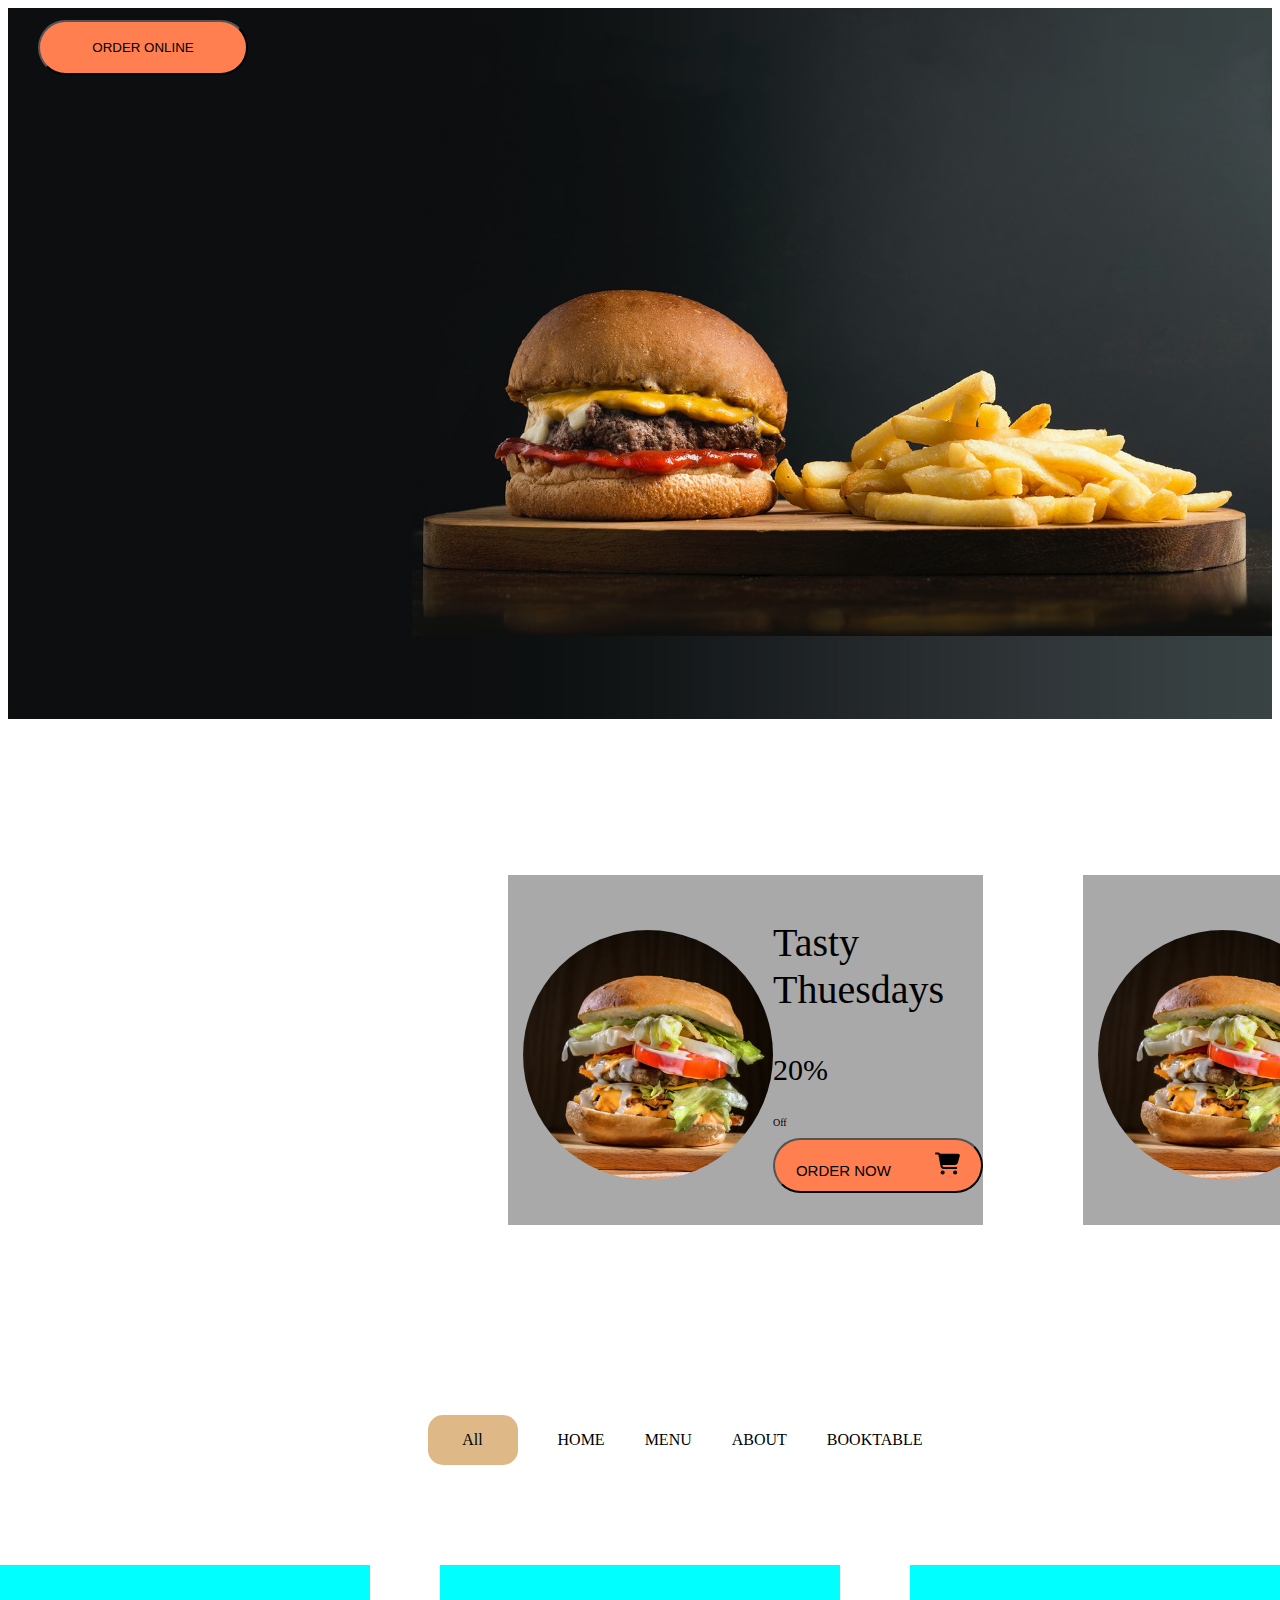
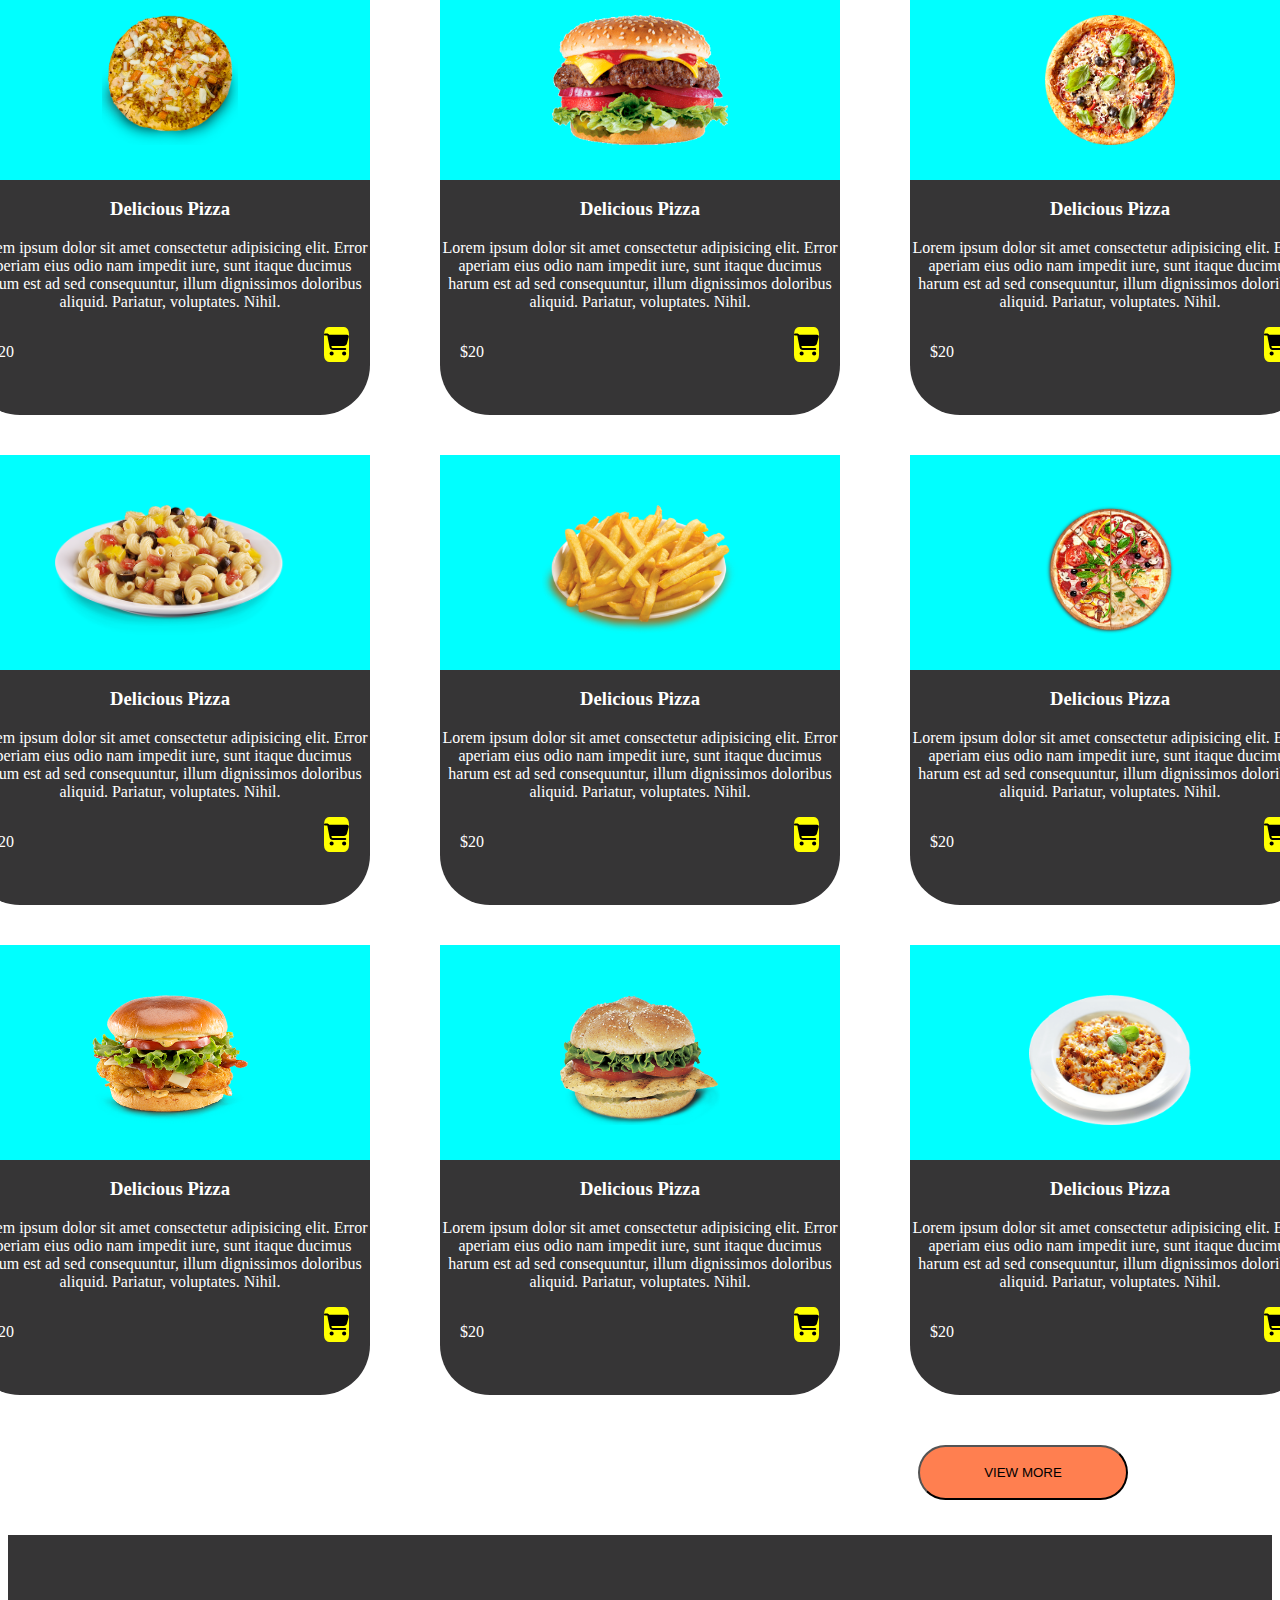
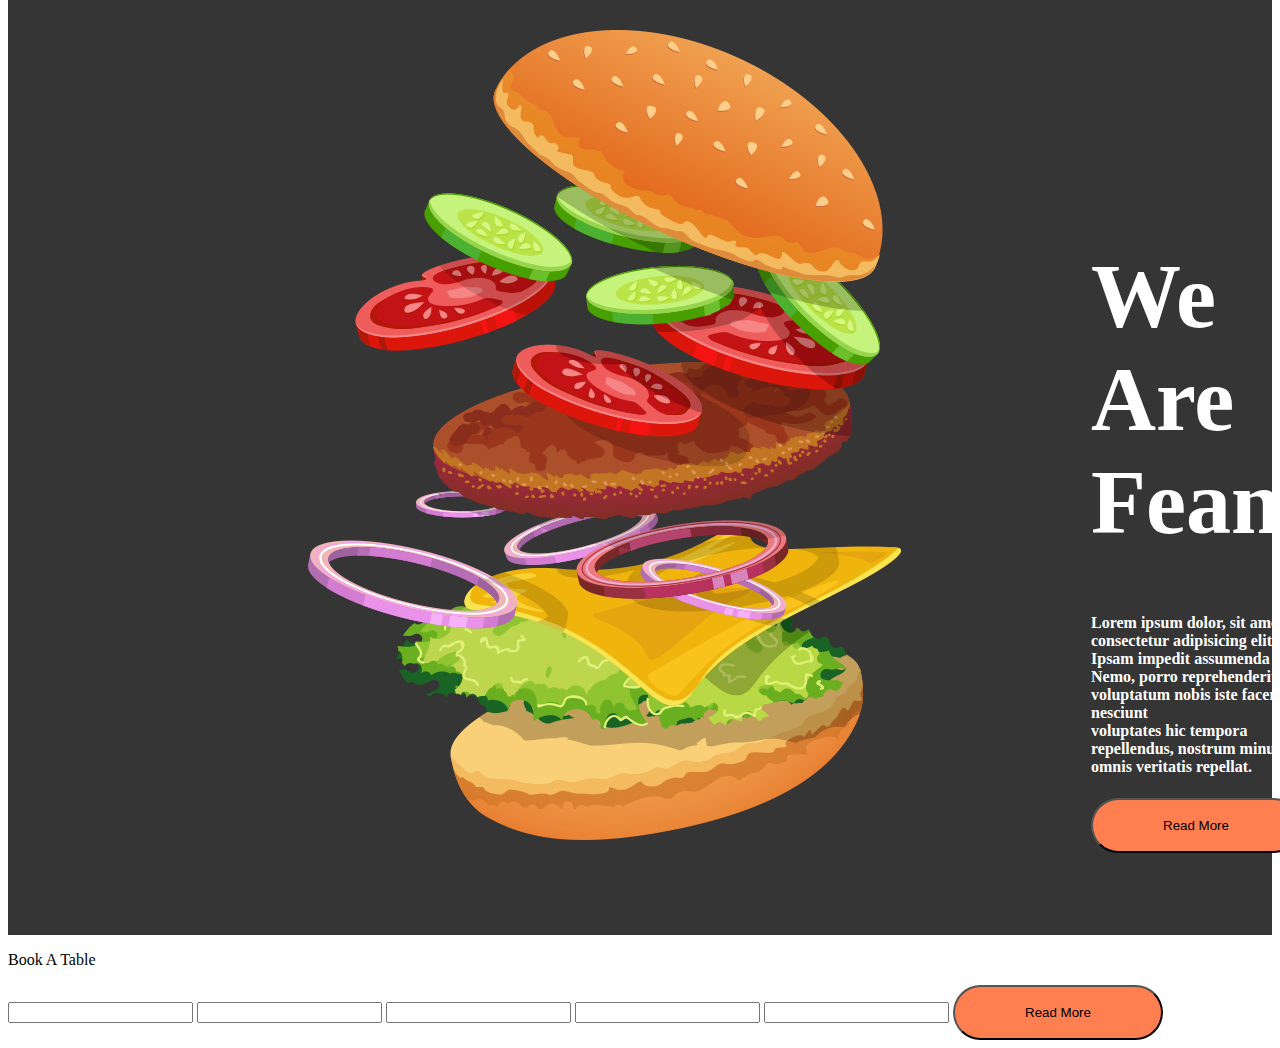
==== HTML/index.html @ bbaa0e31 "LiveCode" ====
<!DOCTYPE html>
<html lang="en">
<head>
    <meta charset="UTF-8">
    <meta http-equiv="X-UA-Compatible" content="IE=edge">
    <meta name="viewport" content="width=device-width, initial-scale=1.0">
    <title>Aceuil</title>
    <link rel="stylesheet" href="styleindex.css">
</head>
<body>
<header>
    <div><img src="../RESSOURCES/hero-bg.jpg" alt="" style="width: 100%;"></div>
    <nav  style="display: flex; flex-direction: row; margin-top: -1120px; color: white">
        <p style="margin-left: 30px;">FEANE</p>
        <!-- <div style=" margin-left: -910px; margin: 30px;">FEANE</div> -->
        <div style="display: flex; flex-direction: row; justify-content: center; margin: 30px; margin-top: 15px; margin-left: 900px;">
           <ul>HOME</ul>
           <ul>MENU</ul>
           <ul>ABOUT</ul>
           <ul>BOOKTABLE</ul>
        </div>
        <div style="display: flex; flex-direction: row; justify-content: center; margin: 30px; margin-top: 15px; margin-left: 100px;">
            <ul><img src="../RESSOURCES/Icons/user-solid.svg" alt="" style="color: black;"></ul>
            <ul>MENU</ul>
            <ul>ABOUT</ul>
            <button style="height: 55px; width: 210px; border-radius: 35px; background-color: coral; margin-left: 30px;">ORDER ONLINE</button>
        </div>
    </nav>
    <div style="margin-top: 31Px; margin-left: 30px; margin-top: 150px; color: white;">
         <h1 style="font-size: 50px;">FAST FOOD RESTAURANT</h1>
         <h4>Lorem ipsum dolor, sit amet consectetur adipisicing elit. <br> Ipsam impedit assumenda id. Nemo, porro reprehenderit voluptatum nobis iste facere nesciunt <br> voluptates hic tempora repellendus, nostrum minus id omnis veritatis repellat.</h4>
         <button style="height: 55px; width: 210px; border-radius: 35px; background-color: coral;">ORDER ONLINE</button>
    </div>
</header>

<div style="height: 100px; width: 50px; margin-top: 800px; flex-direction: row; display: flex; margin-left: 500px;"> 

    <div style="height: 350px; width: 840px; background-color: darkgray; display: flex; flex-direction: row;"> 
       <img src="../RESSOURCES/o1.jpg" alt="" style="height: 250px; margin-top: 55px; border-radius: 160px; margin-left: 15px;">
       <div style="margin-top: 4px;">
           <p style="font-size: 40px;">Tasty Thuesdays</p>
           <p style="font-size: 30px;">20%</p> <p style="font-size: 10px;">Off</p>
           <button style="height: 55px; width: 210px; border-radius: 35px; background-color: coral; font-size: 15px;">ORDER NOW <img style="height: 25px; width: 25px; margin-left: 40px;" src="../RESSOURCES/Icons/cart-shopping-solid.svg" alt=""></button>
        </div>
    </div>

    <div style="height: 350px; width: 840px; background-color: darkgray; display: flex; flex-direction: row; margin-left: 100px;"> 
        <img src="../RESSOURCES/o1.jpg" alt="" style="height: 250px; margin-top: 55px; border-radius: 160px; margin-left: 15px;">
        <div style="margin-top: 4px;">
            <p style="font-size: 40px;">Tasty Thuesdays</p>
            <p style="font-size: 30px;">20%</p> <p style="font-size: 10px;">Off</p>
            <button style="height: 55px; width: 210px; border-radius: 35px; background-color: coral; font-size: 15px;">ORDER NOW <img style="height: 25px; width: 25px; margin-left: 40px;" src="../RESSOURCES/Icons/cart-shopping-solid.svg" alt=""></button>
        </div>
     </div>
</div>
<!-- ------------------------------------OUR MENU---------------------------- -->
<div style="display: flex; flex-direction: row; justify-content: center; margin: 30px; margin-top: 440px; margin-left: 100px; text-align: center;">
    <div style="text-align: center; background-color: burlywood; border-radius: 15px; width: 90px;"><p>All</p></div>
    <ul>HOME</ul>
    <ul>MENU</ul>
    <ul>ABOUT</ul>
    <ul>BOOKTABLE</ul>
 </div>
<div style="margin-top: 100px; text-align: center; color: white; display: flex; flex-direction: row; justify-content: center;">
   <!-- <h1>Our Menu</h1> -->
   
   <div style="height: 450px; width: 400px; background-color: rgb(54, 53, 54); border-radius: 50px;">
         <div style="height: 215px; width: 400px; background-color: aqua; border-radius: 5Opx;">
            <img src="../RESSOURCES/f1.png" alt="" style="border-radius: 25px; height: 130px; margin-top: 50px;">
         </div>
        <p>
            <h3>Delicious Pizza</h3>
            Lorem ipsum dolor sit amet consectetur adipisicing elit. Error aperiam eius odio nam impedit iure, sunt itaque ducimus harum est ad sed consequuntur, illum dignissimos doloribus aliquid. Pariatur, voluptates. Nihil.
        </p>
        <div style="display: flex; flex-direction: row; ">
            <p style="margin-left: 20px;">$20</p>
            <img src="../RESSOURCES/Icons/cart-shopping-solid.svg" alt="" style="height: 35px; width: 25px; margin-left: 310px; background-color: yellow; border-radius: 20%; ">
        </div>
   </div>
   <div style="height: 450px; width: 400px; background-color: rgb(54, 53, 54); border-radius: 50px; margin-left: 70px;">
    <div style="height: 215px; width: 400px; background-color: aqua; border-radius: 5Opx;">
       <img src="../RESSOURCES/f2.png" alt="" style="border-radius: 25px; height: 130px; margin-top: 50px;">
    </div>
   <p>
       <h3>Delicious Pizza</h3>
       Lorem ipsum dolor sit amet consectetur adipisicing elit. Error aperiam eius odio nam impedit iure, sunt itaque ducimus harum est ad sed consequuntur, illum dignissimos doloribus aliquid. Pariatur, voluptates. Nihil.
   </p>
   <div style="display: flex; flex-direction: row; ">
       <p style="margin-left: 20px;">$20</p>
       <img src="../RESSOURCES/Icons/cart-shopping-solid.svg" alt="" style="height: 35px; width: 25px; margin-left: 310px; background-color: yellow; border-radius: 20%; ">
   </div>
</div>
<div style="height: 450px; width: 400px; background-color: rgb(54, 53, 54); border-radius: 50px; margin-left: 70px;">
    <div style="height: 215px; width: 400px; background-color: aqua; border-radius: 5Opx;">
       <img src="../RESSOURCES/f3.png" alt="" style="border-radius: 25px; height: 130px; margin-top: 50px;">
    </div>
   <p>
       <h3>Delicious Pizza</h3>
       Lorem ipsum dolor sit amet consectetur adipisicing elit. Error aperiam eius odio nam impedit iure, sunt itaque ducimus harum est ad sed consequuntur, illum dignissimos doloribus aliquid. Pariatur, voluptates. Nihil.
   </p>
   <div style="display: flex; flex-direction: row; ">
       <p style="margin-left: 20px;">$20</p>
       <img src="../RESSOURCES/Icons/cart-shopping-solid.svg" alt="" style="height: 35px; width: 25px; margin-left: 310px; background-color: yellow; border-radius: 20%; ">
   </div>
</div>












</div>
<div style="margin-top: 40px; text-align: center; color: white; display: flex; flex-direction: row; justify-content: center;">
    <!-- <h1>Our Menu</h1> -->
    
    <div style="height: 450px; width: 400px; background-color: rgb(54, 53, 54); border-radius: 50px;">
          <div style="height: 215px; width: 400px; background-color: aqua; border-radius: 5Opx;">
             <img src="../RESSOURCES/f4.png" alt="" style="border-radius: 25px; height: 130px; margin-top: 50px;">
          </div>
         <p>
             <h3>Delicious Pizza</h3>
             Lorem ipsum dolor sit amet consectetur adipisicing elit. Error aperiam eius odio nam impedit iure, sunt itaque ducimus harum est ad sed consequuntur, illum dignissimos doloribus aliquid. Pariatur, voluptates. Nihil.
         </p>
         <div style="display: flex; flex-direction: row; ">
             <p style="margin-left: 20px;">$20</p>
             <img src="../RESSOURCES/Icons/cart-shopping-solid.svg" alt="" style="height: 35px; width: 25px; margin-left: 310px; background-color: yellow; border-radius: 20%; ">
         </div>
    </div>
    <div style="height: 450px; width: 400px; background-color: rgb(54, 53, 54); border-radius: 50px; margin-left: 70px;">
     <div style="height: 215px; width: 400px; background-color: aqua; border-radius: 5Opx;">
        <img src="../RESSOURCES/f5.png" alt="" style="border-radius: 25px; height: 130px; margin-top: 50px;">
     </div>
    <p>
        <h3>Delicious Pizza</h3>
        Lorem ipsum dolor sit amet consectetur adipisicing elit. Error aperiam eius odio nam impedit iure, sunt itaque ducimus harum est ad sed consequuntur, illum dignissimos doloribus aliquid. Pariatur, voluptates. Nihil.
    </p>
    <div style="display: flex; flex-direction: row; ">
        <p style="margin-left: 20px;">$20</p>
        <img src="../RESSOURCES/Icons/cart-shopping-solid.svg" alt="" style="height: 35px; width: 25px; margin-left: 310px; background-color: yellow; border-radius: 20%; ">
    </div>
 </div>
 <div style="height: 450px; width: 400px; background-color: rgb(54, 53, 54); border-radius: 50px; margin-left: 70px;">
     <div style="height: 215px; width: 400px; background-color: aqua; border-radius: 5Opx;">
        <img src="../RESSOURCES/f6.png" alt="" style="border-radius: 25px; height: 130px; margin-top: 50px;">
     </div>
    <p>
        <h3>Delicious Pizza</h3>
        Lorem ipsum dolor sit amet consectetur adipisicing elit. Error aperiam eius odio nam impedit iure, sunt itaque ducimus harum est ad sed consequuntur, illum dignissimos doloribus aliquid. Pariatur, voluptates. Nihil.
    </p>
    <div style="display: flex; flex-direction: row; ">
        <p style="margin-left: 20px;">$20</p>
        <img src="../RESSOURCES/Icons/cart-shopping-solid.svg" alt="" style="height: 35px; width: 25px; margin-left: 310px; background-color: yellow; border-radius: 20%; ">
    </div>
 </div>
 
 
 
 
 
 
 
 
 
 
 
 
 </div>
 <div style="margin-top: 40px; text-align: center; color: white; display: flex; flex-direction: row; justify-content: center;">
    <!-- <h1>Our Menu</h1> -->
    
    <div style="height: 450px; width: 400px; background-color: rgb(54, 53, 54); border-radius: 50px;">
          <div style="height: 215px; width: 400px; background-color: aqua; border-radius: 5Opx;">
             <img src="../RESSOURCES/f7.png" alt="" style="border-radius: 25px; height: 130px; margin-top: 50px;">
          </div>
         <p>
             <h3>Delicious Pizza</h3>
             Lorem ipsum dolor sit amet consectetur adipisicing elit. Error aperiam eius odio nam impedit iure, sunt itaque ducimus harum est ad sed consequuntur, illum dignissimos doloribus aliquid. Pariatur, voluptates. Nihil.
         </p>
         <div style="display: flex; flex-direction: row; ">
             <p style="margin-left: 20px;">$20</p>
             <img src="../RESSOURCES/Icons/cart-shopping-solid.svg" alt="" style="height: 35px; width: 25px; margin-left: 310px; background-color: yellow; border-radius: 20%; ">
         </div>
    </div>
    <div style="height: 450px; width: 400px; background-color: rgb(54, 53, 54); border-radius: 50px; margin-left: 70px;">
     <div style="height: 215px; width: 400px; background-color: aqua; border-radius: 5Opx;">
        <img src="../RESSOURCES/f8.png" alt="" style="border-radius: 25px; height: 130px; margin-top: 50px;">
     </div>
    <p>
        <h3>Delicious Pizza</h3>
        Lorem ipsum dolor sit amet consectetur adipisicing elit. Error aperiam eius odio nam impedit iure, sunt itaque ducimus harum est ad sed consequuntur, illum dignissimos doloribus aliquid. Pariatur, voluptates. Nihil.
    </p>
    <div style="display: flex; flex-direction: row; ">
        <p style="margin-left: 20px;">$20</p>
        <img src="../RESSOURCES/Icons/cart-shopping-solid.svg" alt="" style="height: 35px; width: 25px; margin-left: 310px; background-color: yellow; border-radius: 20%; ">
    </div>
 </div>
 <div style="height: 450px; width: 400px; background-color: rgb(54, 53, 54); border-radius: 50px; margin-left: 70px;">
     <div style="height: 215px; width: 400px; background-color: aqua; border-radius: 5Opx;">
        <img src="../RESSOURCES/f9.png" alt="" style="border-radius: 25px; height: 130px; margin-top: 50px;">
     </div>
    <p>
        <h3>Delicious Pizza</h3>
        Lorem ipsum dolor sit amet consectetur adipisicing elit. Error aperiam eius odio nam impedit iure, sunt itaque ducimus harum est ad sed consequuntur, illum dignissimos doloribus aliquid. Pariatur, voluptates. Nihil.
    </p>
    <div style="display: flex; flex-direction: row; ">
        <p style="margin-left: 20px;">$20</p>
        <img src="../RESSOURCES/Icons/cart-shopping-solid.svg" alt="" style="height: 35px; width: 25px; margin-left: 310px; background-color: yellow; border-radius: 20%; ">
    </div>
 </div>
 

 </div>
 <button style="height: 55px; width: 210px; border-radius: 35px; background-color: coral; margin-left: 910px; margin-top: 50px; text-align: center; ;">VIEW MORE</button>

 <div style="height: 1000px; background-color:rgb(54, 53, 54); margin-top: 35px; display: flex; flex-direction: row;">
     <div>
         <img src="../RESSOURCES/about-img.png" alt="" style="margin-top: 95px; margin-left: 300px;">
     </div>
     <div style="margin-top: 31Px; margin-left: 190px; margin-top: 250px; color: white; size: 100px;">
        <h1 style="font-size: 90px;">We Are Feane</h1>
        <h4>Lorem ipsum dolor, sit amet consectetur adipisicing elit. <br> Ipsam impedit assumenda id. Nemo, porro reprehenderit voluptatum nobis iste facere nesciunt <br> voluptates hic tempora repellendus, nostrum minus id omnis veritatis repellat.</h4>
        <button style="height: 55px; width: 210px; border-radius: 35px; background-color: coral;">Read More</button>
   </div>
</div>
<div>
    <p>Book A Table</p>
    <form>
       <input type="text">
       <input type="text">
       <input type="text">
       <input type="text">
       <input type="text">
       <button style="height: 55px; width: 210px; border-radius: 35px; background-color: coral;">Read More</button>
    </form>
</div>
</body>
</html>
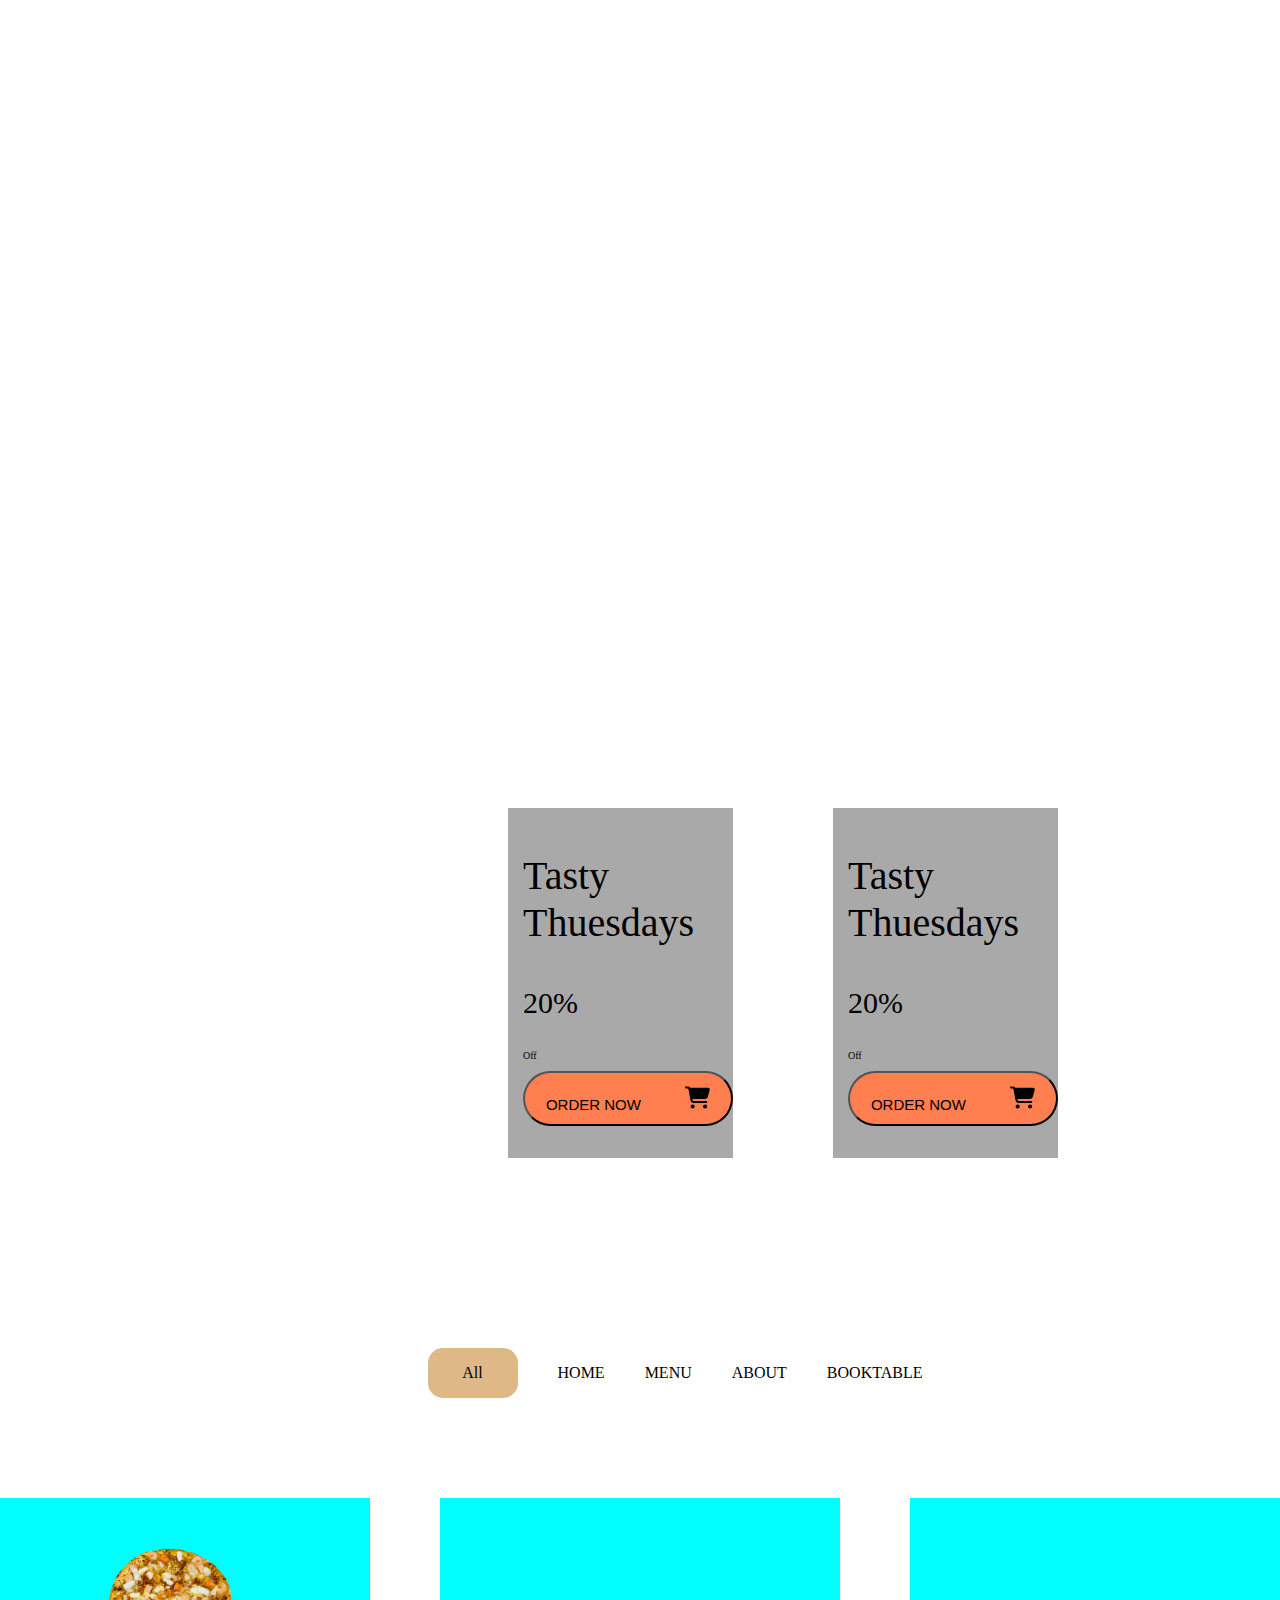
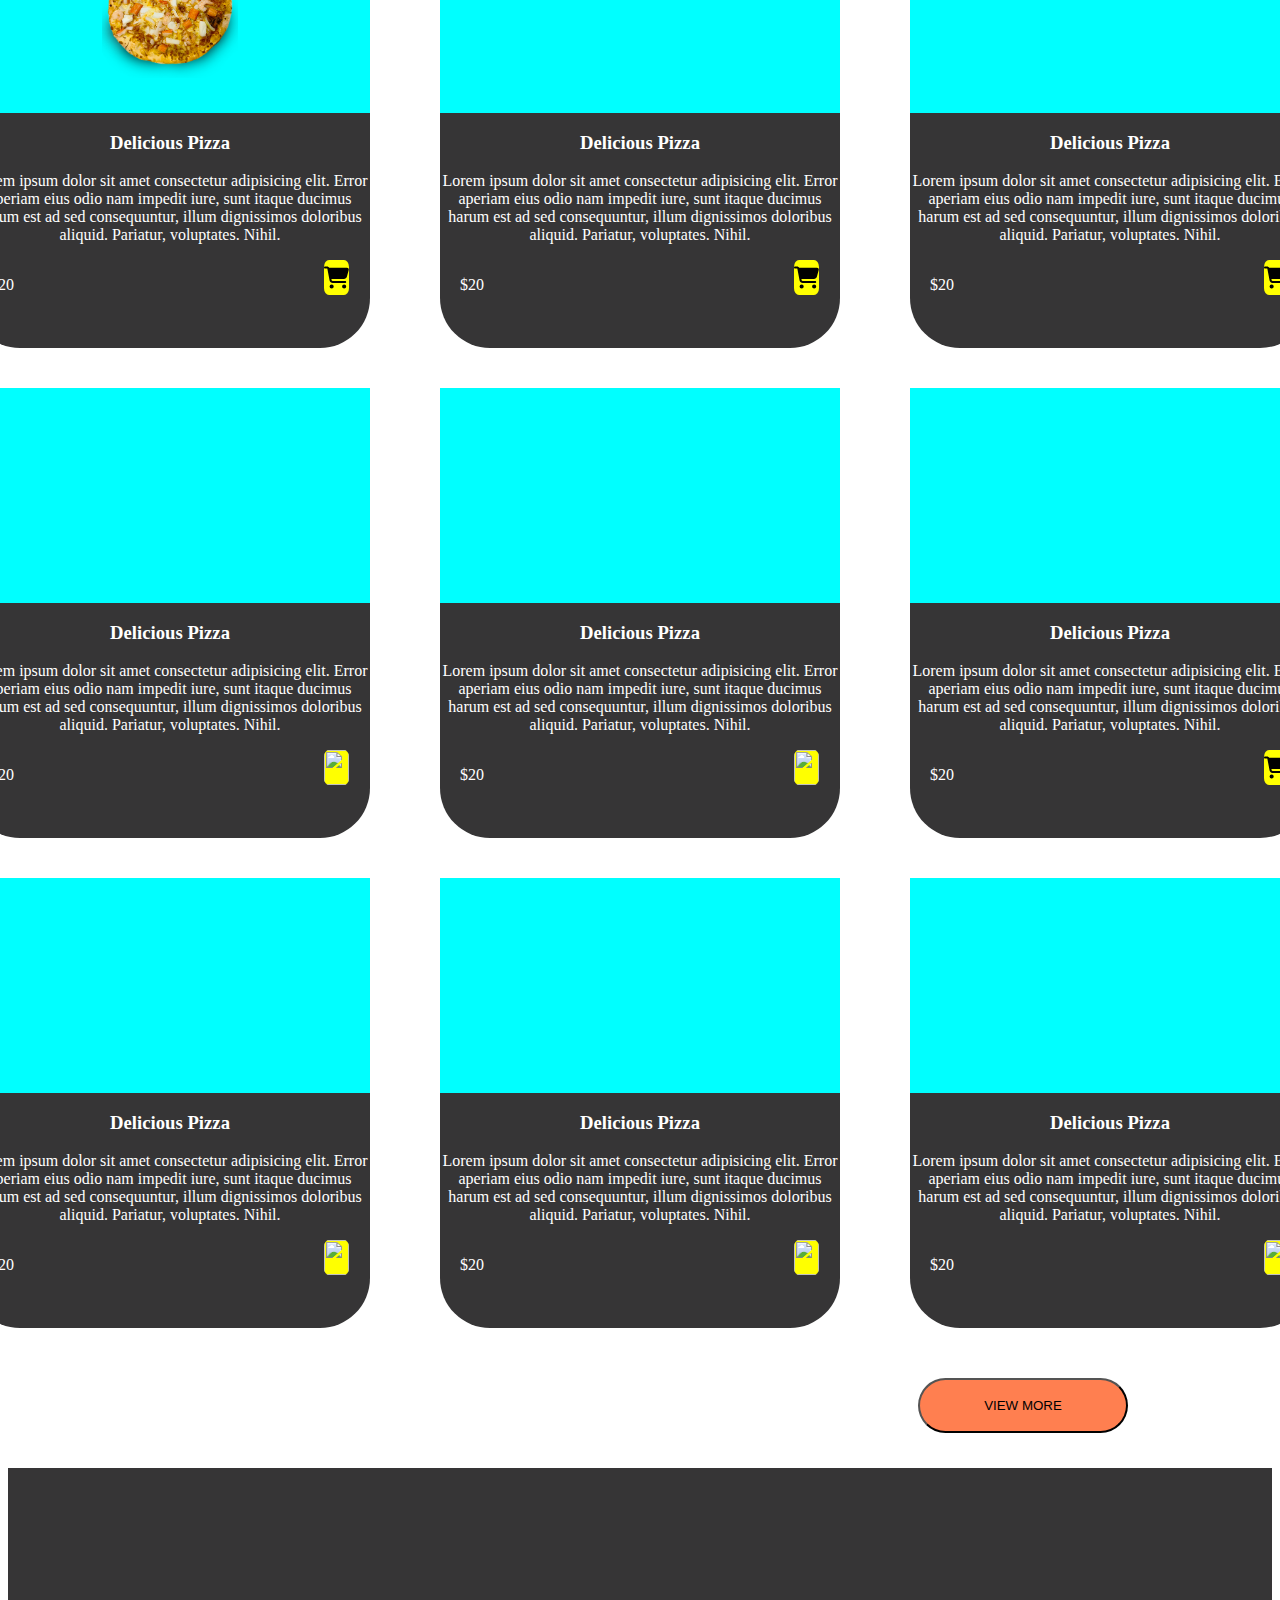
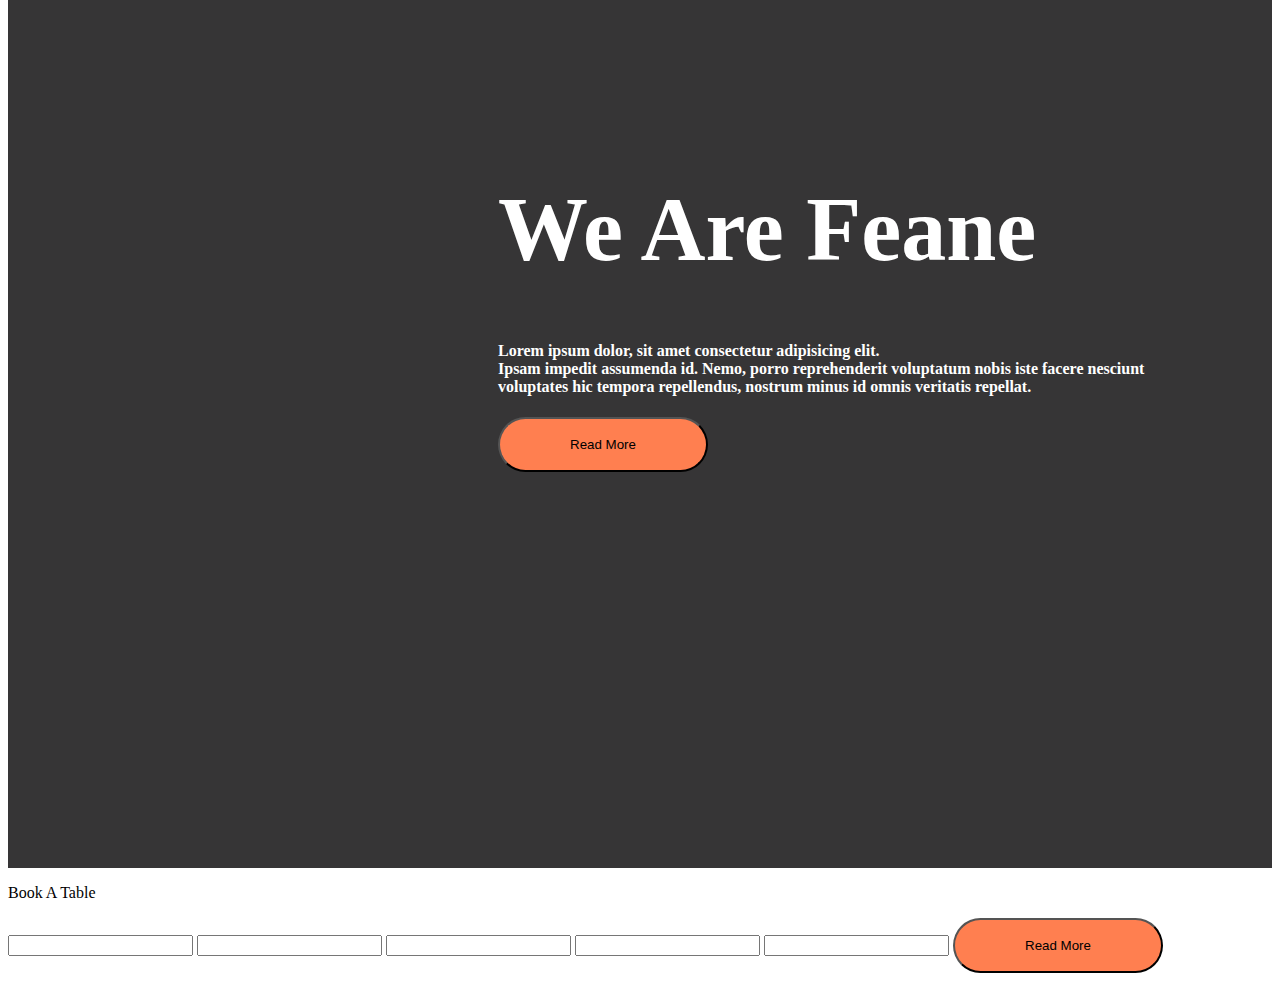
==== commit c1756fa6: "dggttg" ====
--- a/HTML/index.html
+++ b/HTML/index.html
@@ -5,11 +5,11 @@
     <meta http-equiv="X-UA-Compatible" content="IE=edge">
     <meta name="viewport" content="width=device-width, initial-scale=1.0">
     <title>Aceuil</title>
-    <link rel="stylesheet" href="styleindex.css">
+    <link rel="stylesheet" href="CSS/styleindex.css">
 </head>
 <body>
 <header>
-    <div><img src="../RESSOURCES/hero-bg.jpg" alt="" style="width: 100%;"></div>
+    <div><img src="RESSOURCES/hero-bg.jpg" alt="" style="width: 100%;"></div>
     <nav  style="display: flex; flex-direction: row; margin-top: -1120px; color: white">
         <p style="margin-left: 30px;">FEANE</p>
         <!-- <div style=" margin-left: -910px; margin: 30px;">FEANE</div> -->
@@ -20,7 +20,7 @@
            <ul>BOOKTABLE</ul>
         </div>
         <div style="display: flex; flex-direction: row; justify-content: center; margin: 30px; margin-top: 15px; margin-left: 100px;">
-            <ul><img src="../RESSOURCES/Icons/user-solid.svg" alt="" style="color: black;"></ul>
+            <ul><img src="RESSOURCES/Icons/user-solid.svg" alt="" style="color: black;"></ul>
             <ul>MENU</ul>
             <ul>ABOUT</ul>
             <button style="height: 55px; width: 210px; border-radius: 35px; background-color: coral; margin-left: 30px;">ORDER ONLINE</button>
@@ -36,7 +36,7 @@
 <div style="height: 100px; width: 50px; margin-top: 800px; flex-direction: row; display: flex; margin-left: 500px;"> 
 
     <div style="height: 350px; width: 840px; background-color: darkgray; display: flex; flex-direction: row;"> 
-       <img src="../RESSOURCES/o1.jpg" alt="" style="height: 250px; margin-top: 55px; border-radius: 160px; margin-left: 15px;">
+       <img src="RESSOURCES/o1.jpg" alt="" style="height: 250px; margin-top: 55px; border-radius: 160px; margin-left: 15px;">
        <div style="margin-top: 4px;">
            <p style="font-size: 40px;">Tasty Thuesdays</p>
            <p style="font-size: 30px;">20%</p> <p style="font-size: 10px;">Off</p>
@@ -45,7 +45,7 @@
     </div>
 
     <div style="height: 350px; width: 840px; background-color: darkgray; display: flex; flex-direction: row; margin-left: 100px;"> 
-        <img src="../RESSOURCES/o1.jpg" alt="" style="height: 250px; margin-top: 55px; border-radius: 160px; margin-left: 15px;">
+        <img src="RESSOURCES/o1.jpg" alt="" style="height: 250px; margin-top: 55px; border-radius: 160px; margin-left: 15px;">
         <div style="margin-top: 4px;">
             <p style="font-size: 40px;">Tasty Thuesdays</p>
             <p style="font-size: 30px;">20%</p> <p style="font-size: 10px;">Off</p>
@@ -79,7 +79,7 @@
    </div>
    <div style="height: 450px; width: 400px; background-color: rgb(54, 53, 54); border-radius: 50px; margin-left: 70px;">
     <div style="height: 215px; width: 400px; background-color: aqua; border-radius: 5Opx;">
-       <img src="../RESSOURCES/f2.png" alt="" style="border-radius: 25px; height: 130px; margin-top: 50px;">
+       <img src="RESSOURCES/f2.png" alt="" style="border-radius: 25px; height: 130px; margin-top: 50px;">
     </div>
    <p>
        <h3>Delicious Pizza</h3>
@@ -92,7 +92,7 @@
 </div>
 <div style="height: 450px; width: 400px; background-color: rgb(54, 53, 54); border-radius: 50px; margin-left: 70px;">
     <div style="height: 215px; width: 400px; background-color: aqua; border-radius: 5Opx;">
-       <img src="../RESSOURCES/f3.png" alt="" style="border-radius: 25px; height: 130px; margin-top: 50px;">
+       <img src="RESSOURCES/f3.png" alt="" style="border-radius: 25px; height: 130px; margin-top: 50px;">
     </div>
    <p>
        <h3>Delicious Pizza</h3>
@@ -121,7 +121,7 @@
     
     <div style="height: 450px; width: 400px; background-color: rgb(54, 53, 54); border-radius: 50px;">
           <div style="height: 215px; width: 400px; background-color: aqua; border-radius: 5Opx;">
-             <img src="../RESSOURCES/f4.png" alt="" style="border-radius: 25px; height: 130px; margin-top: 50px;">
+             <img src="RESSOURCES/f4.png" alt="" style="border-radius: 25px; height: 130px; margin-top: 50px;">
           </div>
          <p>
              <h3>Delicious Pizza</h3>
@@ -129,25 +129,25 @@
          </p>
          <div style="display: flex; flex-direction: row; ">
              <p style="margin-left: 20px;">$20</p>
-             <img src="../RESSOURCES/Icons/cart-shopping-solid.svg" alt="" style="height: 35px; width: 25px; margin-left: 310px; background-color: yellow; border-radius: 20%; ">
+             <img src="RESSOURCES/Icons/cart-shopping-solid.svg" alt="" style="height: 35px; width: 25px; margin-left: 310px; background-color: yellow; border-radius: 20%; ">
          </div>
     </div>
     <div style="height: 450px; width: 400px; background-color: rgb(54, 53, 54); border-radius: 50px; margin-left: 70px;">
      <div style="height: 215px; width: 400px; background-color: aqua; border-radius: 5Opx;">
-        <img src="../RESSOURCES/f5.png" alt="" style="border-radius: 25px; height: 130px; margin-top: 50px;">
-     </div>
-    <p>
-        <h3>Delicious Pizza</h3>
-        Lorem ipsum dolor sit amet consectetur adipisicing elit. Error aperiam eius odio nam impedit iure, sunt itaque ducimus harum est ad sed consequuntur, illum dignissimos doloribus aliquid. Pariatur, voluptates. Nihil.
-    </p>
-    <div style="display: flex; flex-direction: row; ">
-        <p style="margin-left: 20px;">$20</p>
-        <img src="../RESSOURCES/Icons/cart-shopping-solid.svg" alt="" style="height: 35px; width: 25px; margin-left: 310px; background-color: yellow; border-radius: 20%; ">
+        <img src="RESSOURCES/f5.png" alt="" style="border-radius: 25px; height: 130px; margin-top: 50px;">
+     </div>
+    <p>
+        <h3>Delicious Pizza</h3>
+        Lorem ipsum dolor sit amet consectetur adipisicing elit. Error aperiam eius odio nam impedit iure, sunt itaque ducimus harum est ad sed consequuntur, illum dignissimos doloribus aliquid. Pariatur, voluptates. Nihil.
+    </p>
+    <div style="display: flex; flex-direction: row; ">
+        <p style="margin-left: 20px;">$20</p>
+        <img src=" RESSOURCES/Icons/cart-shopping-solid.svg" alt="" style="height: 35px; width: 25px; margin-left: 310px; background-color: yellow; border-radius: 20%; ">
     </div>
  </div>
  <div style="height: 450px; width: 400px; background-color: rgb(54, 53, 54); border-radius: 50px; margin-left: 70px;">
      <div style="height: 215px; width: 400px; background-color: aqua; border-radius: 5Opx;">
-        <img src="../RESSOURCES/f6.png" alt="" style="border-radius: 25px; height: 130px; margin-top: 50px;">
+        <img src="RESSOURCES/f6.png" alt="" style="border-radius: 25px; height: 130px; margin-top: 50px;">
      </div>
     <p>
         <h3>Delicious Pizza</h3>
@@ -176,7 +176,7 @@
     
     <div style="height: 450px; width: 400px; background-color: rgb(54, 53, 54); border-radius: 50px;">
           <div style="height: 215px; width: 400px; background-color: aqua; border-radius: 5Opx;">
-             <img src="../RESSOURCES/f7.png" alt="" style="border-radius: 25px; height: 130px; margin-top: 50px;">
+             <img src="RESSOURCES/f7.png" alt="" style="border-radius: 25px; height: 130px; margin-top: 50px;">
           </div>
          <p>
              <h3>Delicious Pizza</h3>
@@ -184,33 +184,33 @@
          </p>
          <div style="display: flex; flex-direction: row; ">
              <p style="margin-left: 20px;">$20</p>
-             <img src="../RESSOURCES/Icons/cart-shopping-solid.svg" alt="" style="height: 35px; width: 25px; margin-left: 310px; background-color: yellow; border-radius: 20%; ">
+             <img src="RESSOURCES/Icons/cart-shopping-solid.svg" alt="" style="height: 35px; width: 25px; margin-left: 310px; background-color: yellow; border-radius: 20%; ">
          </div>
     </div>
     <div style="height: 450px; width: 400px; background-color: rgb(54, 53, 54); border-radius: 50px; margin-left: 70px;">
      <div style="height: 215px; width: 400px; background-color: aqua; border-radius: 5Opx;">
-        <img src="../RESSOURCES/f8.png" alt="" style="border-radius: 25px; height: 130px; margin-top: 50px;">
-     </div>
-    <p>
-        <h3>Delicious Pizza</h3>
-        Lorem ipsum dolor sit amet consectetur adipisicing elit. Error aperiam eius odio nam impedit iure, sunt itaque ducimus harum est ad sed consequuntur, illum dignissimos doloribus aliquid. Pariatur, voluptates. Nihil.
-    </p>
-    <div style="display: flex; flex-direction: row; ">
-        <p style="margin-left: 20px;">$20</p>
-        <img src="../RESSOURCES/Icons/cart-shopping-solid.svg" alt="" style="height: 35px; width: 25px; margin-left: 310px; background-color: yellow; border-radius: 20%; ">
+        <img src="RESSOURCES/f8.png" alt="" style="border-radius: 25px; height: 130px; margin-top: 50px;">
+     </div>
+    <p>
+        <h3>Delicious Pizza</h3>
+        Lorem ipsum dolor sit amet consectetur adipisicing elit. Error aperiam eius odio nam impedit iure, sunt itaque ducimus harum est ad sed consequuntur, illum dignissimos doloribus aliquid. Pariatur, voluptates. Nihil.
+    </p>
+    <div style="display: flex; flex-direction: row; ">
+        <p style="margin-left: 20px;">$20</p>
+        <img src="RESSOURCES/Icons/cart-shopping-solid.svg" alt="" style="height: 35px; width: 25px; margin-left: 310px; background-color: yellow; border-radius: 20%; ">
     </div>
  </div>
  <div style="height: 450px; width: 400px; background-color: rgb(54, 53, 54); border-radius: 50px; margin-left: 70px;">
      <div style="height: 215px; width: 400px; background-color: aqua; border-radius: 5Opx;">
-        <img src="../RESSOURCES/f9.png" alt="" style="border-radius: 25px; height: 130px; margin-top: 50px;">
-     </div>
-    <p>
-        <h3>Delicious Pizza</h3>
-        Lorem ipsum dolor sit amet consectetur adipisicing elit. Error aperiam eius odio nam impedit iure, sunt itaque ducimus harum est ad sed consequuntur, illum dignissimos doloribus aliquid. Pariatur, voluptates. Nihil.
-    </p>
-    <div style="display: flex; flex-direction: row; ">
-        <p style="margin-left: 20px;">$20</p>
-        <img src="../RESSOURCES/Icons/cart-shopping-solid.svg" alt="" style="height: 35px; width: 25px; margin-left: 310px; background-color: yellow; border-radius: 20%; ">
+        <img src="RESSOURCES/f9.png" alt="" style="border-radius: 25px; height: 130px; margin-top: 50px;">
+     </div>
+    <p>
+        <h3>Delicious Pizza</h3>
+        Lorem ipsum dolor sit amet consectetur adipisicing elit. Error aperiam eius odio nam impedit iure, sunt itaque ducimus harum est ad sed consequuntur, illum dignissimos doloribus aliquid. Pariatur, voluptates. Nihil.
+    </p>
+    <div style="display: flex; flex-direction: row; ">
+        <p style="margin-left: 20px;">$20</p>
+        <img src="RESSOURCES/Icons/cart-shopping-solid.svg" alt="" style="height: 35px; width: 25px; margin-left: 310px; background-color: yellow; border-radius: 20%; ">
     </div>
  </div>
  
@@ -220,7 +220,7 @@
 
  <div style="height: 1000px; background-color:rgb(54, 53, 54); margin-top: 35px; display: flex; flex-direction: row;">
      <div>
-         <img src="../RESSOURCES/about-img.png" alt="" style="margin-top: 95px; margin-left: 300px;">
+         <img src="RESSOURCES/about-img.png" alt="" style="margin-top: 95px; margin-left: 300px;">
      </div>
      <div style="margin-top: 31Px; margin-left: 190px; margin-top: 250px; color: white; size: 100px;">
         <h1 style="font-size: 90px;">We Are Feane</h1>
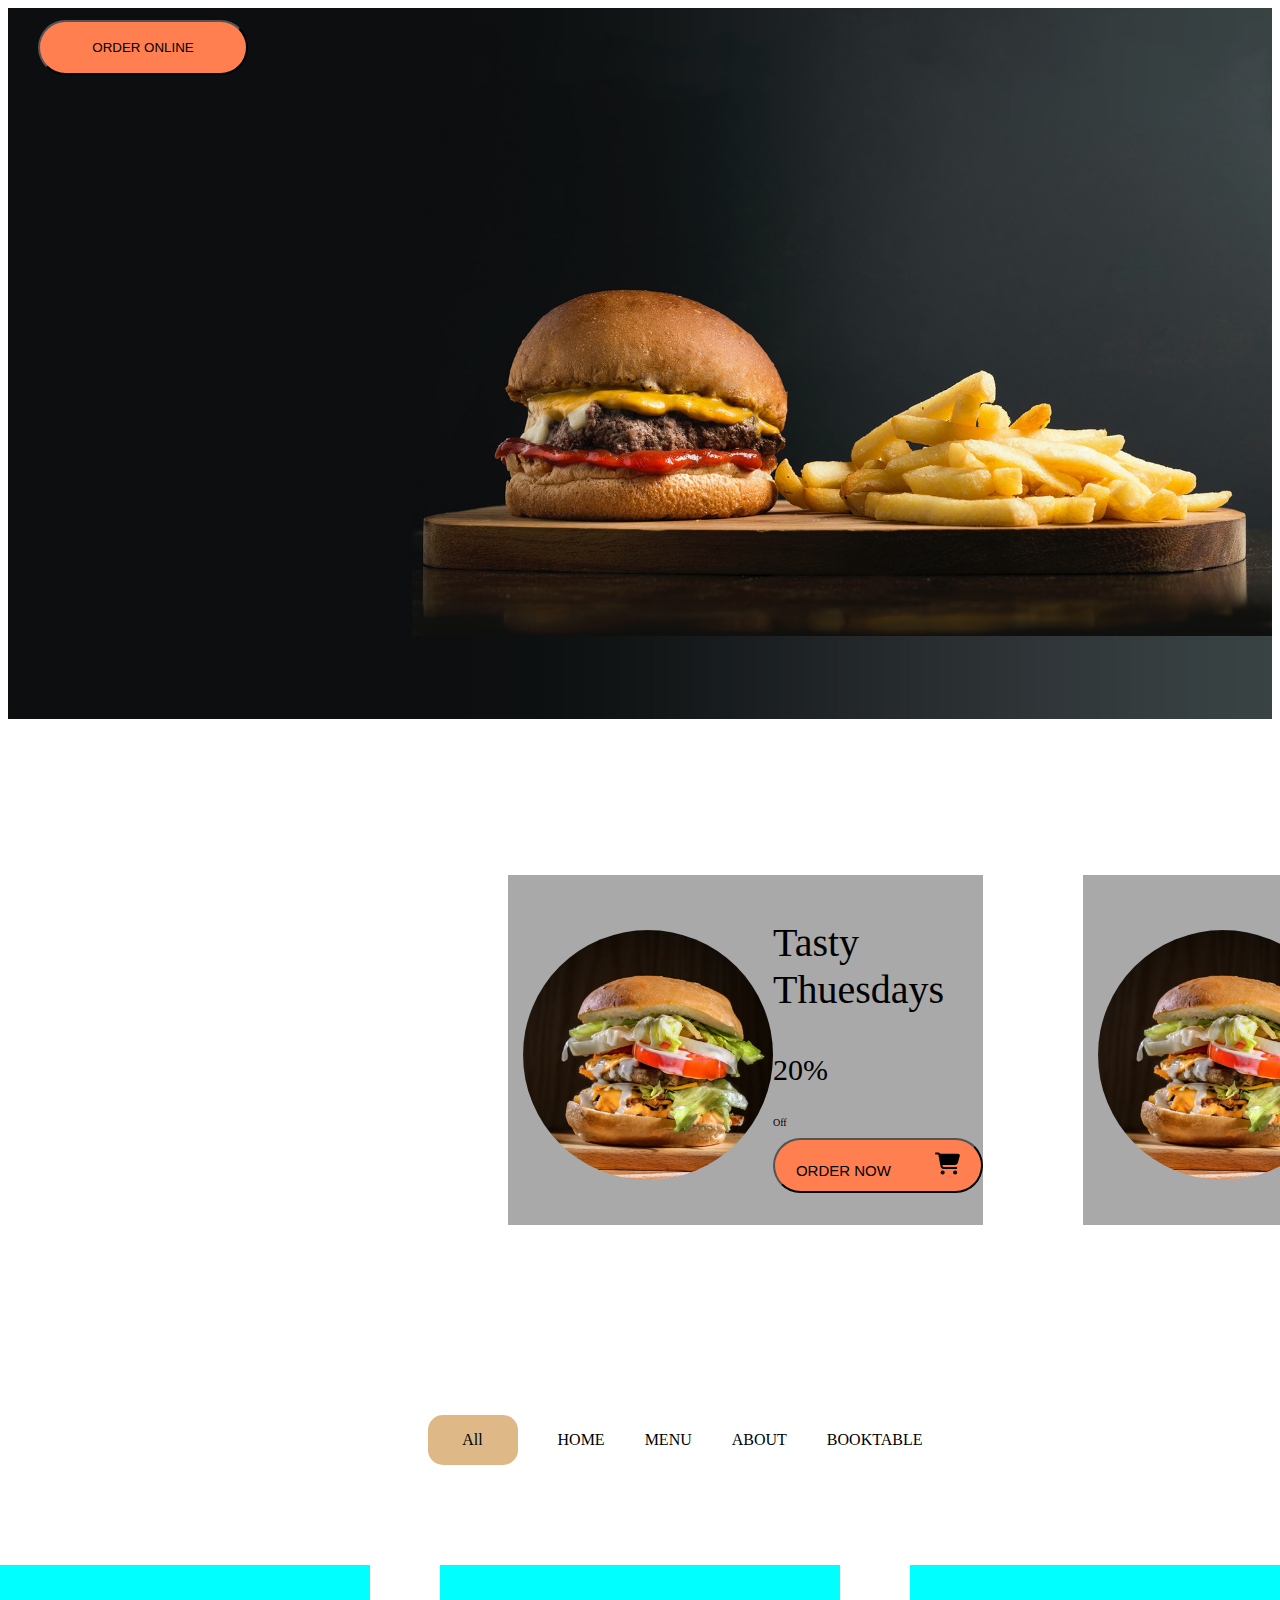
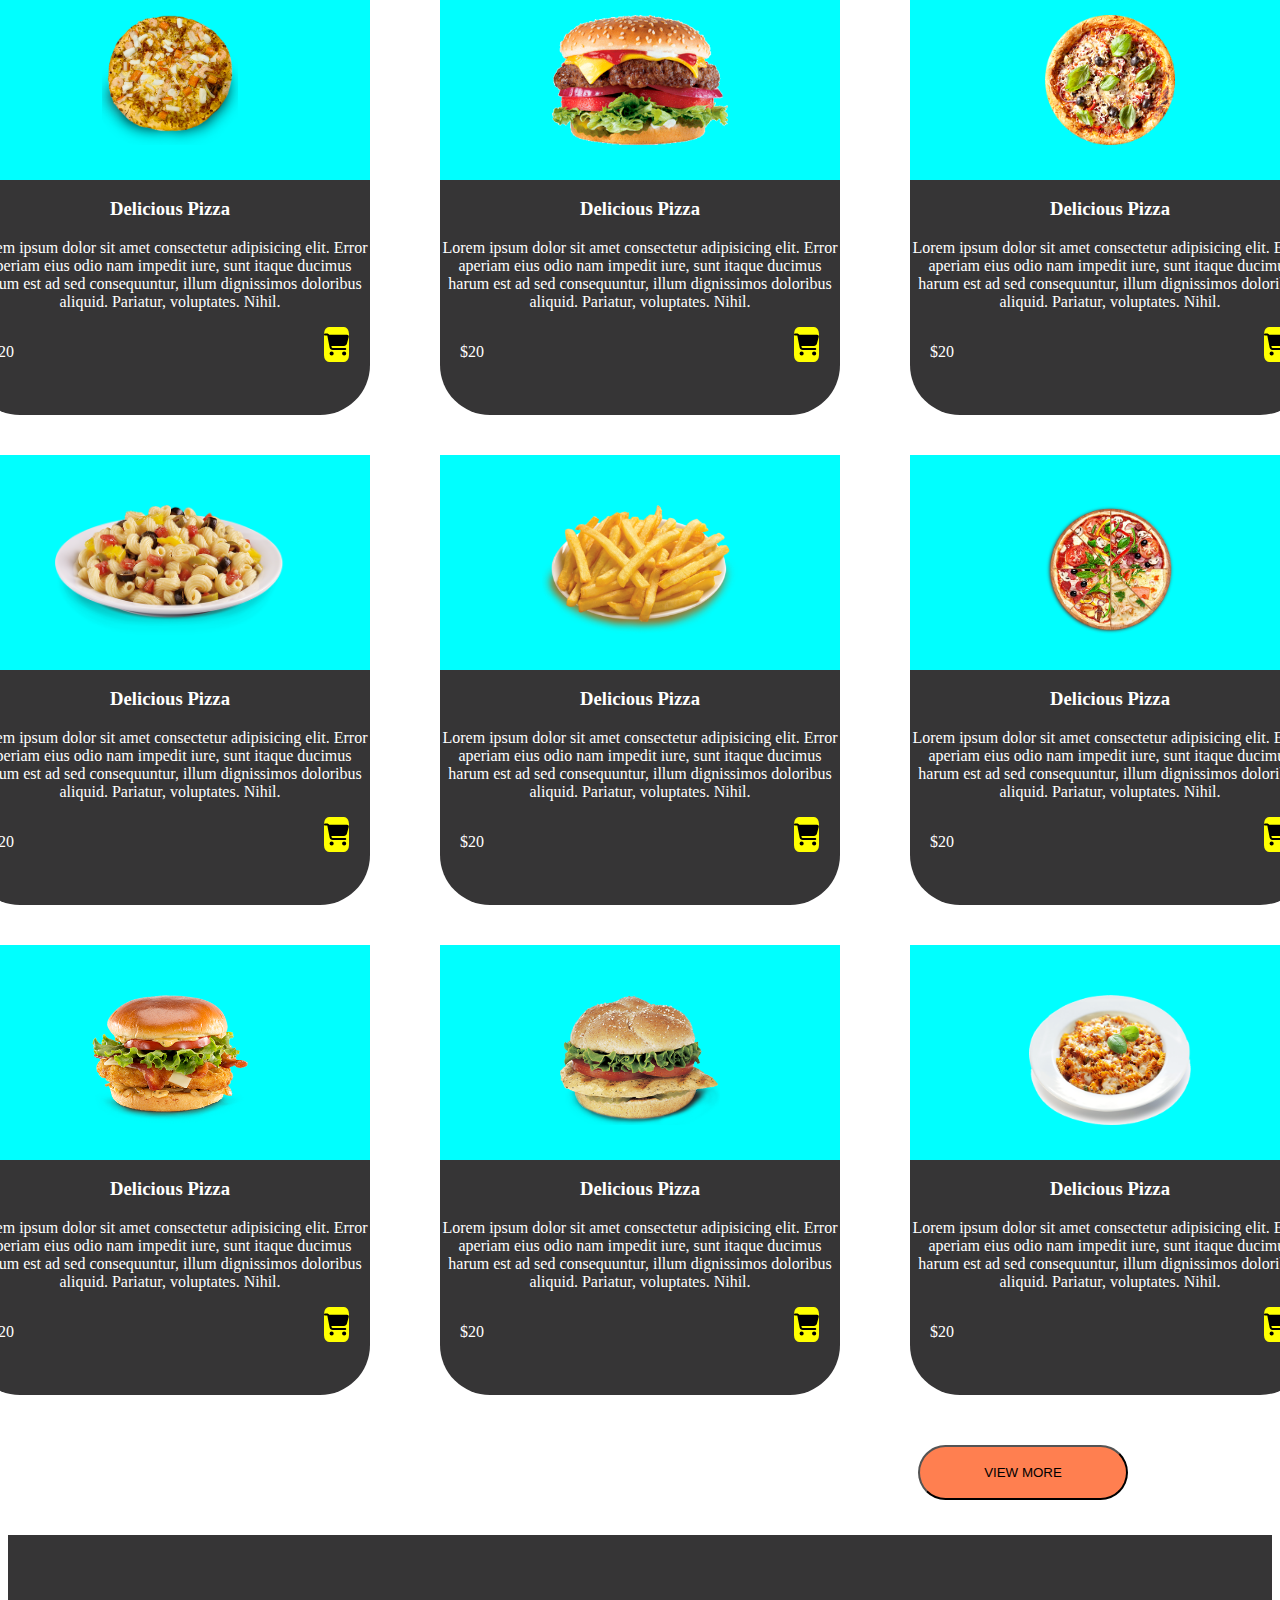
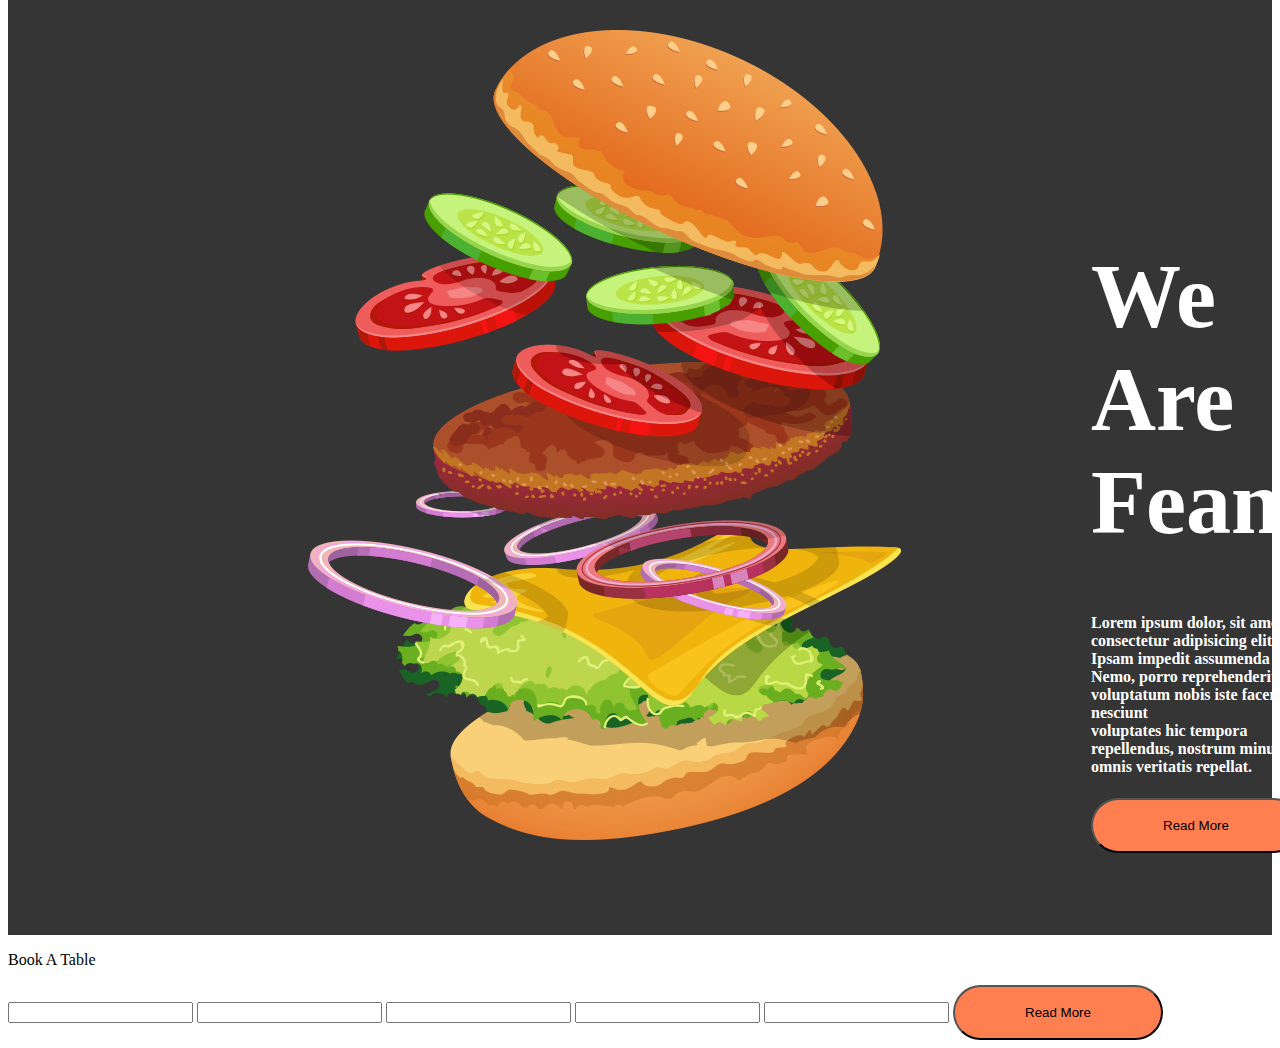
==== commit 6a1948ee: "new new" ====
--- a/HTML/index.html
+++ b/HTML/index.html
@@ -5,11 +5,11 @@
     <meta http-equiv="X-UA-Compatible" content="IE=edge">
     <meta name="viewport" content="width=device-width, initial-scale=1.0">
     <title>Aceuil</title>
-    <link rel="stylesheet" href="CSS/styleindex.css">
+    <link rel="stylesheet" href="styleindex.css">
 </head>
 <body>
 <header>
-    <div><img src="RESSOURCES/hero-bg.jpg" alt="" style="width: 100%;"></div>
+    <div><img src="../RESSOURCES/hero-bg.jpg" alt="" style="width: 100%;"></div>
     <nav  style="display: flex; flex-direction: row; margin-top: -1120px; color: white">
         <p style="margin-left: 30px;">FEANE</p>
         <!-- <div style=" margin-left: -910px; margin: 30px;">FEANE</div> -->
@@ -20,7 +20,7 @@
            <ul>BOOKTABLE</ul>
         </div>
         <div style="display: flex; flex-direction: row; justify-content: center; margin: 30px; margin-top: 15px; margin-left: 100px;">
-            <ul><img src="RESSOURCES/Icons/user-solid.svg" alt="" style="color: black;"></ul>
+            <ul><img src="../RESSOURCES/Icons/user-solid.svg" alt="" style="color: black;"></ul>
             <ul>MENU</ul>
             <ul>ABOUT</ul>
             <button style="height: 55px; width: 210px; border-radius: 35px; background-color: coral; margin-left: 30px;">ORDER ONLINE</button>
@@ -36,7 +36,7 @@
 <div style="height: 100px; width: 50px; margin-top: 800px; flex-direction: row; display: flex; margin-left: 500px;"> 
 
     <div style="height: 350px; width: 840px; background-color: darkgray; display: flex; flex-direction: row;"> 
-       <img src="RESSOURCES/o1.jpg" alt="" style="height: 250px; margin-top: 55px; border-radius: 160px; margin-left: 15px;">
+       <img src="../RESSOURCES/o1.jpg" alt="" style="height: 250px; margin-top: 55px; border-radius: 160px; margin-left: 15px;">
        <div style="margin-top: 4px;">
            <p style="font-size: 40px;">Tasty Thuesdays</p>
            <p style="font-size: 30px;">20%</p> <p style="font-size: 10px;">Off</p>
@@ -45,7 +45,7 @@
     </div>
 
     <div style="height: 350px; width: 840px; background-color: darkgray; display: flex; flex-direction: row; margin-left: 100px;"> 
-        <img src="RESSOURCES/o1.jpg" alt="" style="height: 250px; margin-top: 55px; border-radius: 160px; margin-left: 15px;">
+        <img src="../RESSOURCES/o1.jpg" alt="" style="height: 250px; margin-top: 55px; border-radius: 160px; margin-left: 15px;">
         <div style="margin-top: 4px;">
             <p style="font-size: 40px;">Tasty Thuesdays</p>
             <p style="font-size: 30px;">20%</p> <p style="font-size: 10px;">Off</p>
@@ -79,7 +79,7 @@
    </div>
    <div style="height: 450px; width: 400px; background-color: rgb(54, 53, 54); border-radius: 50px; margin-left: 70px;">
     <div style="height: 215px; width: 400px; background-color: aqua; border-radius: 5Opx;">
-       <img src="RESSOURCES/f2.png" alt="" style="border-radius: 25px; height: 130px; margin-top: 50px;">
+       <img src="../RESSOURCES/f2.png" alt="" style="border-radius: 25px; height: 130px; margin-top: 50px;">
     </div>
    <p>
        <h3>Delicious Pizza</h3>
@@ -92,7 +92,7 @@
 </div>
 <div style="height: 450px; width: 400px; background-color: rgb(54, 53, 54); border-radius: 50px; margin-left: 70px;">
     <div style="height: 215px; width: 400px; background-color: aqua; border-radius: 5Opx;">
-       <img src="RESSOURCES/f3.png" alt="" style="border-radius: 25px; height: 130px; margin-top: 50px;">
+       <img src="../RESSOURCES/f3.png" alt="" style="border-radius: 25px; height: 130px; margin-top: 50px;">
     </div>
    <p>
        <h3>Delicious Pizza</h3>
@@ -121,7 +121,7 @@
     
     <div style="height: 450px; width: 400px; background-color: rgb(54, 53, 54); border-radius: 50px;">
           <div style="height: 215px; width: 400px; background-color: aqua; border-radius: 5Opx;">
-             <img src="RESSOURCES/f4.png" alt="" style="border-radius: 25px; height: 130px; margin-top: 50px;">
+             <img src="../RESSOURCES/f4.png" alt="" style="border-radius: 25px; height: 130px; margin-top: 50px;">
           </div>
          <p>
              <h3>Delicious Pizza</h3>
@@ -129,25 +129,25 @@
          </p>
          <div style="display: flex; flex-direction: row; ">
              <p style="margin-left: 20px;">$20</p>
-             <img src="RESSOURCES/Icons/cart-shopping-solid.svg" alt="" style="height: 35px; width: 25px; margin-left: 310px; background-color: yellow; border-radius: 20%; ">
+             <img src="../RESSOURCES/Icons/cart-shopping-solid.svg" alt="" style="height: 35px; width: 25px; margin-left: 310px; background-color: yellow; border-radius: 20%; ">
          </div>
     </div>
     <div style="height: 450px; width: 400px; background-color: rgb(54, 53, 54); border-radius: 50px; margin-left: 70px;">
      <div style="height: 215px; width: 400px; background-color: aqua; border-radius: 5Opx;">
-        <img src="RESSOURCES/f5.png" alt="" style="border-radius: 25px; height: 130px; margin-top: 50px;">
-     </div>
-    <p>
-        <h3>Delicious Pizza</h3>
-        Lorem ipsum dolor sit amet consectetur adipisicing elit. Error aperiam eius odio nam impedit iure, sunt itaque ducimus harum est ad sed consequuntur, illum dignissimos doloribus aliquid. Pariatur, voluptates. Nihil.
-    </p>
-    <div style="display: flex; flex-direction: row; ">
-        <p style="margin-left: 20px;">$20</p>
-        <img src=" RESSOURCES/Icons/cart-shopping-solid.svg" alt="" style="height: 35px; width: 25px; margin-left: 310px; background-color: yellow; border-radius: 20%; ">
+        <img src="../RESSOURCES/f5.png" alt="" style="border-radius: 25px; height: 130px; margin-top: 50px;">
+     </div>
+    <p>
+        <h3>Delicious Pizza</h3>
+        Lorem ipsum dolor sit amet consectetur adipisicing elit. Error aperiam eius odio nam impedit iure, sunt itaque ducimus harum est ad sed consequuntur, illum dignissimos doloribus aliquid. Pariatur, voluptates. Nihil.
+    </p>
+    <div style="display: flex; flex-direction: row; ">
+        <p style="margin-left: 20px;">$20</p>
+        <img src="../RESSOURCES/Icons/cart-shopping-solid.svg" alt="" style="height: 35px; width: 25px; margin-left: 310px; background-color: yellow; border-radius: 20%; ">
     </div>
  </div>
  <div style="height: 450px; width: 400px; background-color: rgb(54, 53, 54); border-radius: 50px; margin-left: 70px;">
      <div style="height: 215px; width: 400px; background-color: aqua; border-radius: 5Opx;">
-        <img src="RESSOURCES/f6.png" alt="" style="border-radius: 25px; height: 130px; margin-top: 50px;">
+        <img src="../RESSOURCES/f6.png" alt="" style="border-radius: 25px; height: 130px; margin-top: 50px;">
      </div>
     <p>
         <h3>Delicious Pizza</h3>
@@ -176,7 +176,7 @@
     
     <div style="height: 450px; width: 400px; background-color: rgb(54, 53, 54); border-radius: 50px;">
           <div style="height: 215px; width: 400px; background-color: aqua; border-radius: 5Opx;">
-             <img src="RESSOURCES/f7.png" alt="" style="border-radius: 25px; height: 130px; margin-top: 50px;">
+             <img src="../RESSOURCES/f7.png" alt="" style="border-radius: 25px; height: 130px; margin-top: 50px;">
           </div>
          <p>
              <h3>Delicious Pizza</h3>
@@ -184,33 +184,33 @@
          </p>
          <div style="display: flex; flex-direction: row; ">
              <p style="margin-left: 20px;">$20</p>
-             <img src="RESSOURCES/Icons/cart-shopping-solid.svg" alt="" style="height: 35px; width: 25px; margin-left: 310px; background-color: yellow; border-radius: 20%; ">
+             <img src="../RESSOURCES/Icons/cart-shopping-solid.svg" alt="" style="height: 35px; width: 25px; margin-left: 310px; background-color: yellow; border-radius: 20%; ">
          </div>
     </div>
     <div style="height: 450px; width: 400px; background-color: rgb(54, 53, 54); border-radius: 50px; margin-left: 70px;">
      <div style="height: 215px; width: 400px; background-color: aqua; border-radius: 5Opx;">
-        <img src="RESSOURCES/f8.png" alt="" style="border-radius: 25px; height: 130px; margin-top: 50px;">
-     </div>
-    <p>
-        <h3>Delicious Pizza</h3>
-        Lorem ipsum dolor sit amet consectetur adipisicing elit. Error aperiam eius odio nam impedit iure, sunt itaque ducimus harum est ad sed consequuntur, illum dignissimos doloribus aliquid. Pariatur, voluptates. Nihil.
-    </p>
-    <div style="display: flex; flex-direction: row; ">
-        <p style="margin-left: 20px;">$20</p>
-        <img src="RESSOURCES/Icons/cart-shopping-solid.svg" alt="" style="height: 35px; width: 25px; margin-left: 310px; background-color: yellow; border-radius: 20%; ">
+        <img src="../RESSOURCES/f8.png" alt="" style="border-radius: 25px; height: 130px; margin-top: 50px;">
+     </div>
+    <p>
+        <h3>Delicious Pizza</h3>
+        Lorem ipsum dolor sit amet consectetur adipisicing elit. Error aperiam eius odio nam impedit iure, sunt itaque ducimus harum est ad sed consequuntur, illum dignissimos doloribus aliquid. Pariatur, voluptates. Nihil.
+    </p>
+    <div style="display: flex; flex-direction: row; ">
+        <p style="margin-left: 20px;">$20</p>
+        <img src="../RESSOURCES/Icons/cart-shopping-solid.svg" alt="" style="height: 35px; width: 25px; margin-left: 310px; background-color: yellow; border-radius: 20%; ">
     </div>
  </div>
  <div style="height: 450px; width: 400px; background-color: rgb(54, 53, 54); border-radius: 50px; margin-left: 70px;">
      <div style="height: 215px; width: 400px; background-color: aqua; border-radius: 5Opx;">
-        <img src="RESSOURCES/f9.png" alt="" style="border-radius: 25px; height: 130px; margin-top: 50px;">
-     </div>
-    <p>
-        <h3>Delicious Pizza</h3>
-        Lorem ipsum dolor sit amet consectetur adipisicing elit. Error aperiam eius odio nam impedit iure, sunt itaque ducimus harum est ad sed consequuntur, illum dignissimos doloribus aliquid. Pariatur, voluptates. Nihil.
-    </p>
-    <div style="display: flex; flex-direction: row; ">
-        <p style="margin-left: 20px;">$20</p>
-        <img src="RESSOURCES/Icons/cart-shopping-solid.svg" alt="" style="height: 35px; width: 25px; margin-left: 310px; background-color: yellow; border-radius: 20%; ">
+        <img src="../RESSOURCES/f9.png" alt="" style="border-radius: 25px; height: 130px; margin-top: 50px;">
+     </div>
+    <p>
+        <h3>Delicious Pizza</h3>
+        Lorem ipsum dolor sit amet consectetur adipisicing elit. Error aperiam eius odio nam impedit iure, sunt itaque ducimus harum est ad sed consequuntur, illum dignissimos doloribus aliquid. Pariatur, voluptates. Nihil.
+    </p>
+    <div style="display: flex; flex-direction: row; ">
+        <p style="margin-left: 20px;">$20</p>
+        <img src="../RESSOURCES/Icons/cart-shopping-solid.svg" alt="" style="height: 35px; width: 25px; margin-left: 310px; background-color: yellow; border-radius: 20%; ">
     </div>
  </div>
  
@@ -220,7 +220,7 @@
 
  <div style="height: 1000px; background-color:rgb(54, 53, 54); margin-top: 35px; display: flex; flex-direction: row;">
      <div>
-         <img src="RESSOURCES/about-img.png" alt="" style="margin-top: 95px; margin-left: 300px;">
+         <img src="../RESSOURCES/about-img.png" alt="" style="margin-top: 95px; margin-left: 300px;">
      </div>
      <div style="margin-top: 31Px; margin-left: 190px; margin-top: 250px; color: white; size: 100px;">
         <h1 style="font-size: 90px;">We Are Feane</h1>
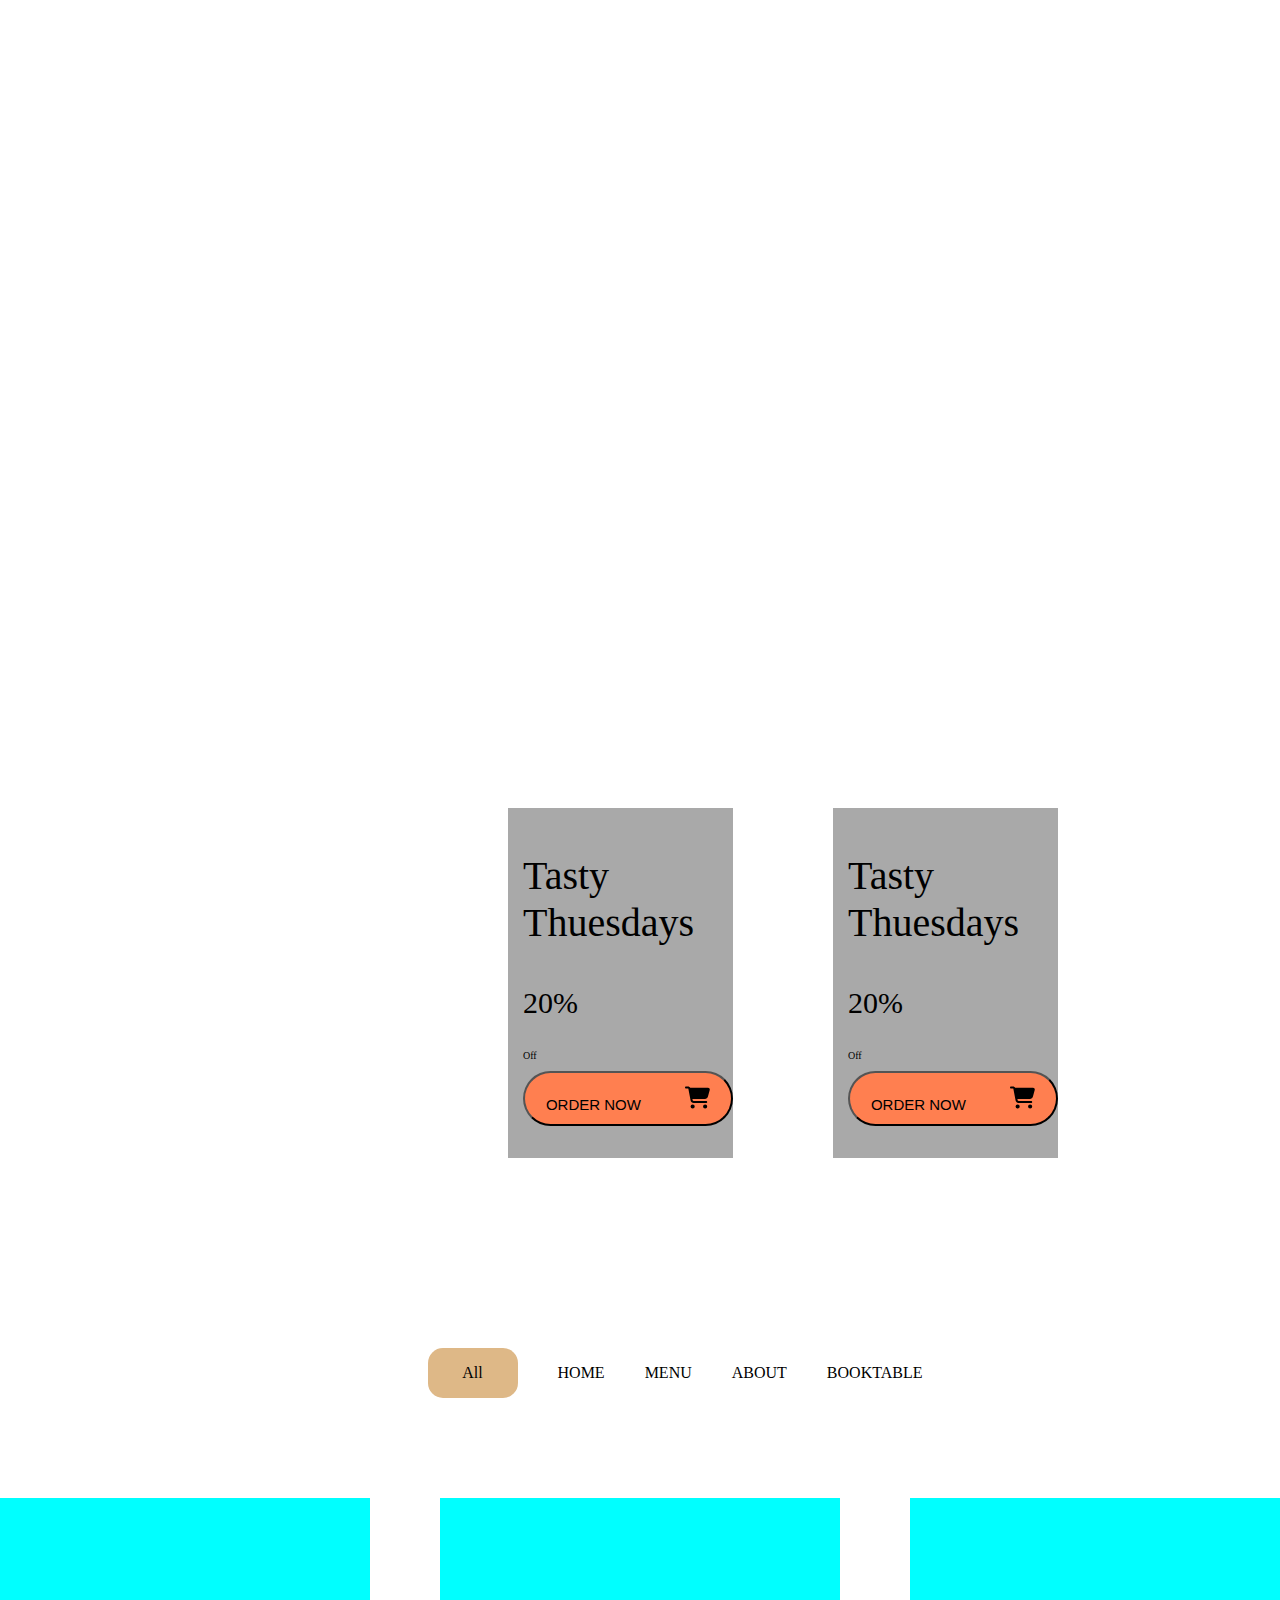
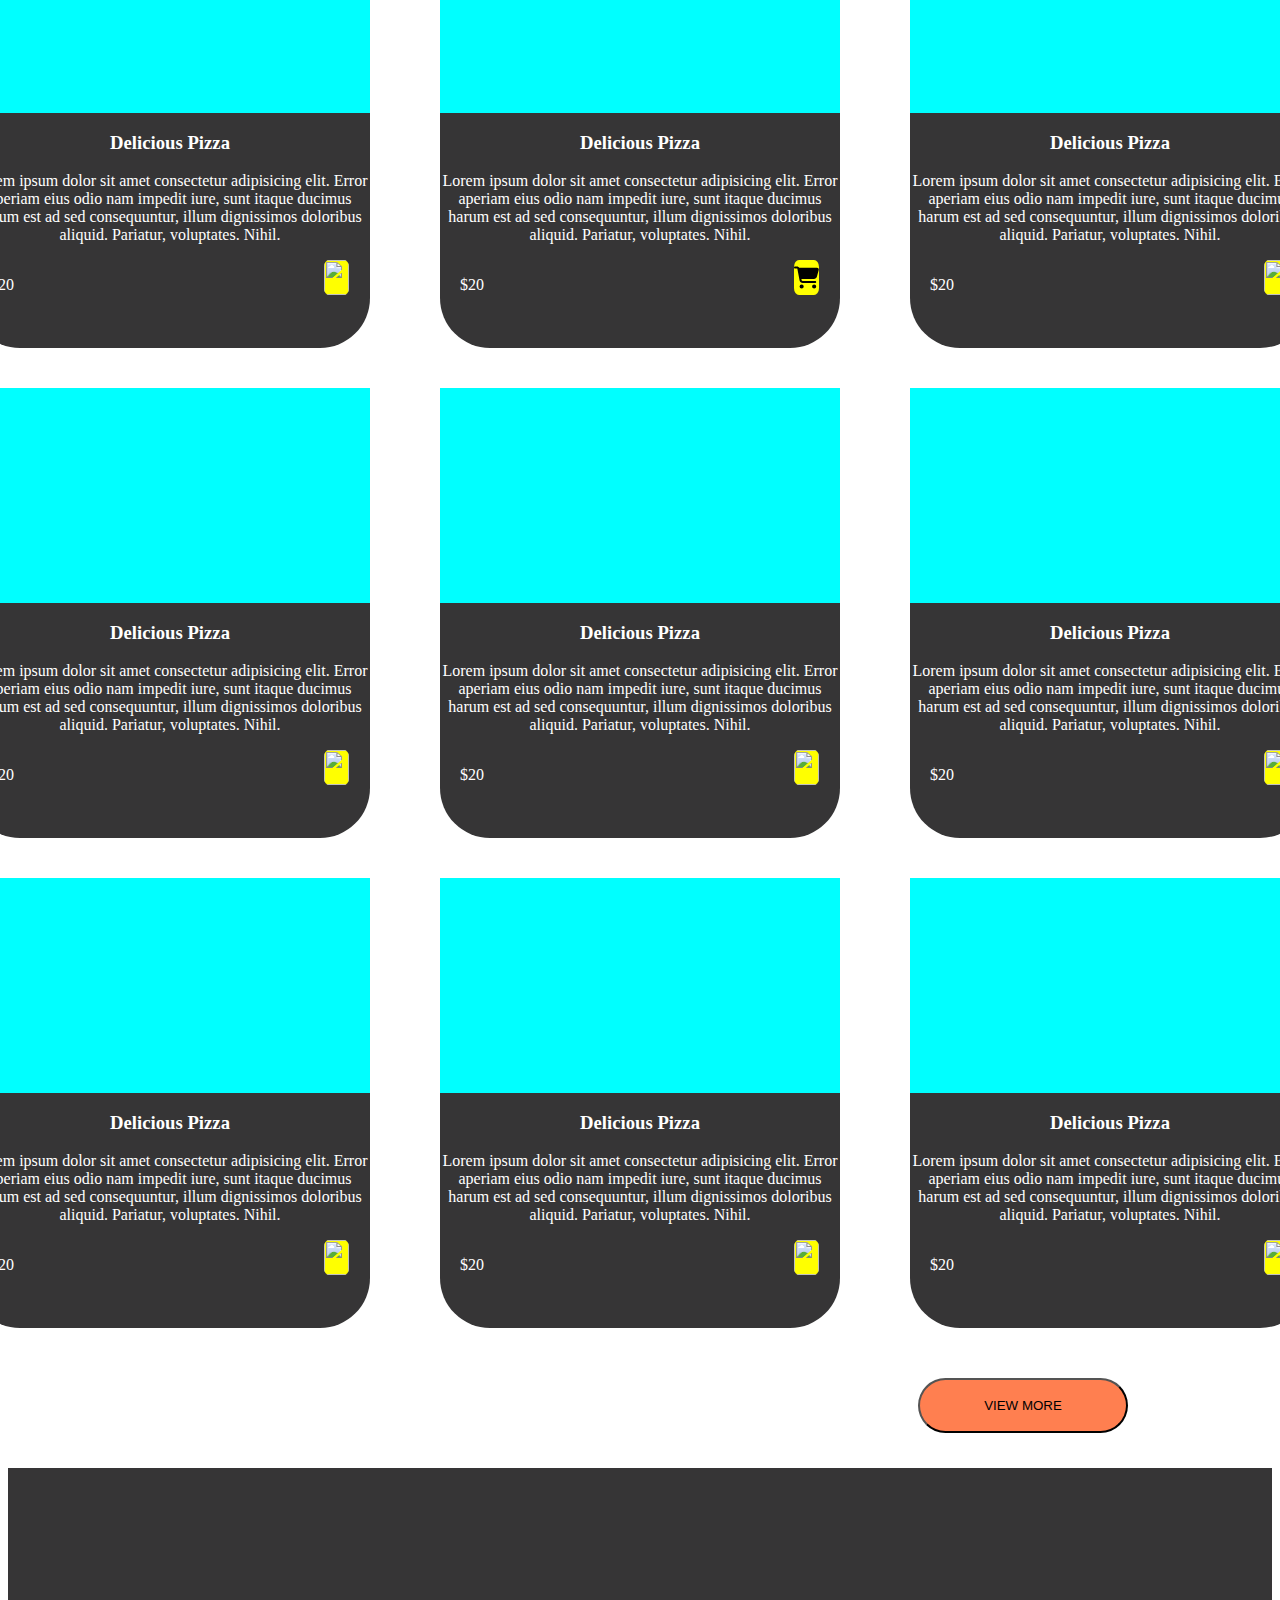
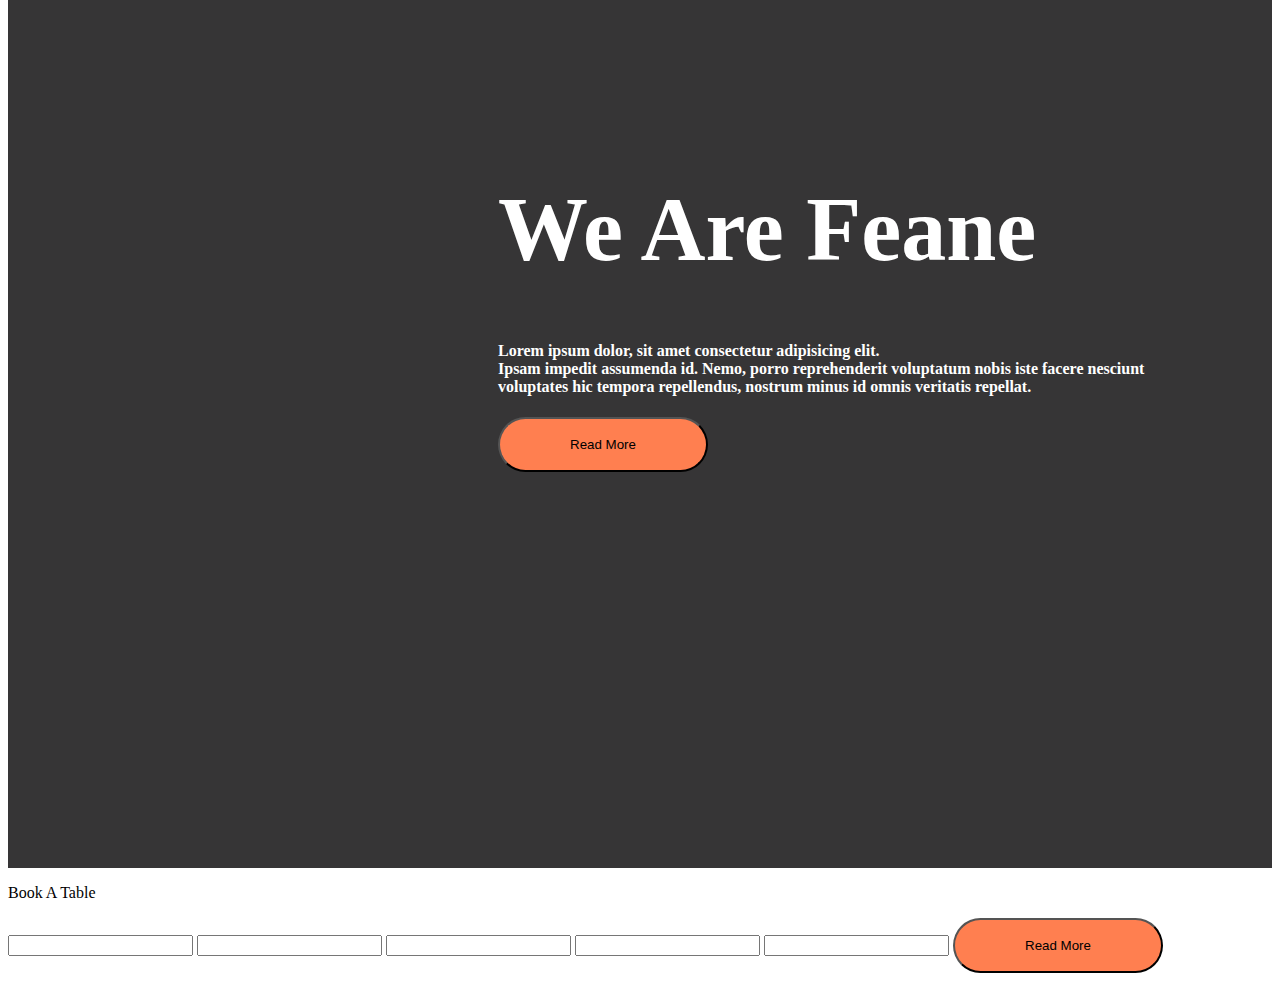
==== commit e0625ab0: "new new new" ====
--- a/HTML/index.html
+++ b/HTML/index.html
@@ -9,7 +9,7 @@
 </head>
 <body>
 <header>
-    <div><img src="../RESSOURCES/hero-bg.jpg" alt="" style="width: 100%;"></div>
+    <div><img src="RESSOURCES/hero-bg.jpg" alt="" style="width: 100%;"></div>
     <nav  style="display: flex; flex-direction: row; margin-top: -1120px; color: white">
         <p style="margin-left: 30px;">FEANE</p>
         <!-- <div style=" margin-left: -910px; margin: 30px;">FEANE</div> -->
@@ -20,9 +20,9 @@
            <ul>BOOKTABLE</ul>
         </div>
         <div style="display: flex; flex-direction: row; justify-content: center; margin: 30px; margin-top: 15px; margin-left: 100px;">
-            <ul><img src="../RESSOURCES/Icons/user-solid.svg" alt="" style="color: black;"></ul>
-            <ul>MENU</ul>
-            <ul>ABOUT</ul>
+            <img src="RESSOURCES/Icons/user-solid.svg" alt="" style="color: black; width: 25px; height: 25px;" >
+            <img src="RESSOURCES/Icons/cart-shopping-solid.svg" alt="" style="color: black; width: 25px; height: 25px;">
+            <img src="RESSOURCES/Icons/magnifying-glass-solid.svg" alt="" style="background-color: aliceblue; width: 25px; height: 25px;">
             <button style="height: 55px; width: 210px; border-radius: 35px; background-color: coral; margin-left: 30px;">ORDER ONLINE</button>
         </div>
     </nav>
@@ -36,7 +36,7 @@
 <div style="height: 100px; width: 50px; margin-top: 800px; flex-direction: row; display: flex; margin-left: 500px;"> 
 
     <div style="height: 350px; width: 840px; background-color: darkgray; display: flex; flex-direction: row;"> 
-       <img src="../RESSOURCES/o1.jpg" alt="" style="height: 250px; margin-top: 55px; border-radius: 160px; margin-left: 15px;">
+       <img src="RESSOURCES/o1.jpg" alt="" style="height: 250px; margin-top: 55px; border-radius: 160px; margin-left: 15px;">
        <div style="margin-top: 4px;">
            <p style="font-size: 40px;">Tasty Thuesdays</p>
            <p style="font-size: 30px;">20%</p> <p style="font-size: 10px;">Off</p>
@@ -45,7 +45,7 @@
     </div>
 
     <div style="height: 350px; width: 840px; background-color: darkgray; display: flex; flex-direction: row; margin-left: 100px;"> 
-        <img src="../RESSOURCES/o1.jpg" alt="" style="height: 250px; margin-top: 55px; border-radius: 160px; margin-left: 15px;">
+        <img src="RESSOURCES/o1.jpg" alt="" style="height: 250px; margin-top: 55px; border-radius: 160px; margin-left: 15px;">
         <div style="margin-top: 4px;">
             <p style="font-size: 40px;">Tasty Thuesdays</p>
             <p style="font-size: 30px;">20%</p> <p style="font-size: 10px;">Off</p>
@@ -66,7 +66,7 @@
    
    <div style="height: 450px; width: 400px; background-color: rgb(54, 53, 54); border-radius: 50px;">
          <div style="height: 215px; width: 400px; background-color: aqua; border-radius: 5Opx;">
-            <img src="../RESSOURCES/f1.png" alt="" style="border-radius: 25px; height: 130px; margin-top: 50px;">
+            <img src="RESSOURCES/f1.png" alt="" style="border-radius: 25px; height: 130px; margin-top: 50px;">
          </div>
         <p>
             <h3>Delicious Pizza</h3>
@@ -74,12 +74,12 @@
         </p>
         <div style="display: flex; flex-direction: row; ">
             <p style="margin-left: 20px;">$20</p>
-            <img src="../RESSOURCES/Icons/cart-shopping-solid.svg" alt="" style="height: 35px; width: 25px; margin-left: 310px; background-color: yellow; border-radius: 20%; ">
+            <img src="RESSOURCES/Icons/cart-shopping-solid.svg" alt="" style="height: 35px; width: 25px; margin-left: 310px; background-color: yellow; border-radius: 20%; ">
         </div>
    </div>
    <div style="height: 450px; width: 400px; background-color: rgb(54, 53, 54); border-radius: 50px; margin-left: 70px;">
     <div style="height: 215px; width: 400px; background-color: aqua; border-radius: 5Opx;">
-       <img src="../RESSOURCES/f2.png" alt="" style="border-radius: 25px; height: 130px; margin-top: 50px;">
+       <img src="RESSOURCES/f2.png" alt="" style="border-radius: 25px; height: 130px; margin-top: 50px;">
     </div>
    <p>
        <h3>Delicious Pizza</h3>
@@ -92,7 +92,7 @@
 </div>
 <div style="height: 450px; width: 400px; background-color: rgb(54, 53, 54); border-radius: 50px; margin-left: 70px;">
     <div style="height: 215px; width: 400px; background-color: aqua; border-radius: 5Opx;">
-       <img src="../RESSOURCES/f3.png" alt="" style="border-radius: 25px; height: 130px; margin-top: 50px;">
+       <img src="RESSOURCES/f3.png" alt="" style="border-radius: 25px; height: 130px; margin-top: 50px;">
     </div>
    <p>
        <h3>Delicious Pizza</h3>
@@ -100,7 +100,7 @@
    </p>
    <div style="display: flex; flex-direction: row; ">
        <p style="margin-left: 20px;">$20</p>
-       <img src="../RESSOURCES/Icons/cart-shopping-solid.svg" alt="" style="height: 35px; width: 25px; margin-left: 310px; background-color: yellow; border-radius: 20%; ">
+       <img src="RESSOURCES/Icons/cart-shopping-solid.svg" alt="" style="height: 35px; width: 25px; margin-left: 310px; background-color: yellow; border-radius: 20%; ">
    </div>
 </div>
 
@@ -121,7 +121,7 @@
     
     <div style="height: 450px; width: 400px; background-color: rgb(54, 53, 54); border-radius: 50px;">
           <div style="height: 215px; width: 400px; background-color: aqua; border-radius: 5Opx;">
-             <img src="../RESSOURCES/f4.png" alt="" style="border-radius: 25px; height: 130px; margin-top: 50px;">
+             <img src="RESSOURCES/f4.png" alt="" style="border-radius: 25px; height: 130px; margin-top: 50px;">
           </div>
          <p>
              <h3>Delicious Pizza</h3>
@@ -129,33 +129,33 @@
          </p>
          <div style="display: flex; flex-direction: row; ">
              <p style="margin-left: 20px;">$20</p>
-             <img src="../RESSOURCES/Icons/cart-shopping-solid.svg" alt="" style="height: 35px; width: 25px; margin-left: 310px; background-color: yellow; border-radius: 20%; ">
+             <img src="RESSOURCES/Icons/cart-shopping-solid.svg" alt="" style="height: 35px; width: 25px; margin-left: 310px; background-color: yellow; border-radius: 20%; ">
          </div>
     </div>
     <div style="height: 450px; width: 400px; background-color: rgb(54, 53, 54); border-radius: 50px; margin-left: 70px;">
      <div style="height: 215px; width: 400px; background-color: aqua; border-radius: 5Opx;">
-        <img src="../RESSOURCES/f5.png" alt="" style="border-radius: 25px; height: 130px; margin-top: 50px;">
-     </div>
-    <p>
-        <h3>Delicious Pizza</h3>
-        Lorem ipsum dolor sit amet consectetur adipisicing elit. Error aperiam eius odio nam impedit iure, sunt itaque ducimus harum est ad sed consequuntur, illum dignissimos doloribus aliquid. Pariatur, voluptates. Nihil.
-    </p>
-    <div style="display: flex; flex-direction: row; ">
-        <p style="margin-left: 20px;">$20</p>
-        <img src="../RESSOURCES/Icons/cart-shopping-solid.svg" alt="" style="height: 35px; width: 25px; margin-left: 310px; background-color: yellow; border-radius: 20%; ">
+        <img src="RESSOURCES/f5.png" alt="" style="border-radius: 25px; height: 130px; margin-top: 50px;">
+     </div>
+    <p>
+        <h3>Delicious Pizza</h3>
+        Lorem ipsum dolor sit amet consectetur adipisicing elit. Error aperiam eius odio nam impedit iure, sunt itaque ducimus harum est ad sed consequuntur, illum dignissimos doloribus aliquid. Pariatur, voluptates. Nihil.
+    </p>
+    <div style="display: flex; flex-direction: row; ">
+        <p style="margin-left: 20px;">$20</p>
+        <img src="RESSOURCES/Icons/cart-shopping-solid.svg" alt="" style="height: 35px; width: 25px; margin-left: 310px; background-color: yellow; border-radius: 20%; ">
     </div>
  </div>
  <div style="height: 450px; width: 400px; background-color: rgb(54, 53, 54); border-radius: 50px; margin-left: 70px;">
      <div style="height: 215px; width: 400px; background-color: aqua; border-radius: 5Opx;">
-        <img src="../RESSOURCES/f6.png" alt="" style="border-radius: 25px; height: 130px; margin-top: 50px;">
-     </div>
-    <p>
-        <h3>Delicious Pizza</h3>
-        Lorem ipsum dolor sit amet consectetur adipisicing elit. Error aperiam eius odio nam impedit iure, sunt itaque ducimus harum est ad sed consequuntur, illum dignissimos doloribus aliquid. Pariatur, voluptates. Nihil.
-    </p>
-    <div style="display: flex; flex-direction: row; ">
-        <p style="margin-left: 20px;">$20</p>
-        <img src="../RESSOURCES/Icons/cart-shopping-solid.svg" alt="" style="height: 35px; width: 25px; margin-left: 310px; background-color: yellow; border-radius: 20%; ">
+        <img src="RESSOURCES/f6.png" alt="" style="border-radius: 25px; height: 130px; margin-top: 50px;">
+     </div>
+    <p>
+        <h3>Delicious Pizza</h3>
+        Lorem ipsum dolor sit amet consectetur adipisicing elit. Error aperiam eius odio nam impedit iure, sunt itaque ducimus harum est ad sed consequuntur, illum dignissimos doloribus aliquid. Pariatur, voluptates. Nihil.
+    </p>
+    <div style="display: flex; flex-direction: row; ">
+        <p style="margin-left: 20px;">$20</p>
+        <img src="RESSOURCES/Icons/cart-shopping-solid.svg" alt="" style="height: 35px; width: 25px; margin-left: 310px; background-color: yellow; border-radius: 20%; ">
     </div>
  </div>
  
@@ -176,7 +176,7 @@
     
     <div style="height: 450px; width: 400px; background-color: rgb(54, 53, 54); border-radius: 50px;">
           <div style="height: 215px; width: 400px; background-color: aqua; border-radius: 5Opx;">
-             <img src="../RESSOURCES/f7.png" alt="" style="border-radius: 25px; height: 130px; margin-top: 50px;">
+             <img src="RESSOURCES/f7.png" alt="" style="border-radius: 25px; height: 130px; margin-top: 50px;">
           </div>
          <p>
              <h3>Delicious Pizza</h3>
@@ -184,33 +184,33 @@
          </p>
          <div style="display: flex; flex-direction: row; ">
              <p style="margin-left: 20px;">$20</p>
-             <img src="../RESSOURCES/Icons/cart-shopping-solid.svg" alt="" style="height: 35px; width: 25px; margin-left: 310px; background-color: yellow; border-radius: 20%; ">
+             <img src="RESSOURCES/Icons/cart-shopping-solid.svg" alt="" style="height: 35px; width: 25px; margin-left: 310px; background-color: yellow; border-radius: 20%; ">
          </div>
     </div>
     <div style="height: 450px; width: 400px; background-color: rgb(54, 53, 54); border-radius: 50px; margin-left: 70px;">
      <div style="height: 215px; width: 400px; background-color: aqua; border-radius: 5Opx;">
-        <img src="../RESSOURCES/f8.png" alt="" style="border-radius: 25px; height: 130px; margin-top: 50px;">
-     </div>
-    <p>
-        <h3>Delicious Pizza</h3>
-        Lorem ipsum dolor sit amet consectetur adipisicing elit. Error aperiam eius odio nam impedit iure, sunt itaque ducimus harum est ad sed consequuntur, illum dignissimos doloribus aliquid. Pariatur, voluptates. Nihil.
-    </p>
-    <div style="display: flex; flex-direction: row; ">
-        <p style="margin-left: 20px;">$20</p>
-        <img src="../RESSOURCES/Icons/cart-shopping-solid.svg" alt="" style="height: 35px; width: 25px; margin-left: 310px; background-color: yellow; border-radius: 20%; ">
+        <img src="RESSOURCES/f8.png" alt="" style="border-radius: 25px; height: 130px; margin-top: 50px;">
+     </div>
+    <p>
+        <h3>Delicious Pizza</h3>
+        Lorem ipsum dolor sit amet consectetur adipisicing elit. Error aperiam eius odio nam impedit iure, sunt itaque ducimus harum est ad sed consequuntur, illum dignissimos doloribus aliquid. Pariatur, voluptates. Nihil.
+    </p>
+    <div style="display: flex; flex-direction: row; ">
+        <p style="margin-left: 20px;">$20</p>
+        <img src="RESSOURCES/Icons/cart-shopping-solid.svg" alt="" style="height: 35px; width: 25px; margin-left: 310px; background-color: yellow; border-radius: 20%; ">
     </div>
  </div>
  <div style="height: 450px; width: 400px; background-color: rgb(54, 53, 54); border-radius: 50px; margin-left: 70px;">
      <div style="height: 215px; width: 400px; background-color: aqua; border-radius: 5Opx;">
-        <img src="../RESSOURCES/f9.png" alt="" style="border-radius: 25px; height: 130px; margin-top: 50px;">
-     </div>
-    <p>
-        <h3>Delicious Pizza</h3>
-        Lorem ipsum dolor sit amet consectetur adipisicing elit. Error aperiam eius odio nam impedit iure, sunt itaque ducimus harum est ad sed consequuntur, illum dignissimos doloribus aliquid. Pariatur, voluptates. Nihil.
-    </p>
-    <div style="display: flex; flex-direction: row; ">
-        <p style="margin-left: 20px;">$20</p>
-        <img src="../RESSOURCES/Icons/cart-shopping-solid.svg" alt="" style="height: 35px; width: 25px; margin-left: 310px; background-color: yellow; border-radius: 20%; ">
+        <img src="RESSOURCES/f9.png" alt="" style="border-radius: 25px; height: 130px; margin-top: 50px;">
+     </div>
+    <p>
+        <h3>Delicious Pizza</h3>
+        Lorem ipsum dolor sit amet consectetur adipisicing elit. Error aperiam eius odio nam impedit iure, sunt itaque ducimus harum est ad sed consequuntur, illum dignissimos doloribus aliquid. Pariatur, voluptates. Nihil.
+    </p>
+    <div style="display: flex; flex-direction: row; ">
+        <p style="margin-left: 20px;">$20</p>
+        <img src="RESSOURCES/Icons/cart-shopping-solid.svg" alt="" style="height: 35px; width: 25px; margin-left: 310px; background-color: yellow; border-radius: 20%; ">
     </div>
  </div>
  
@@ -220,7 +220,7 @@
 
  <div style="height: 1000px; background-color:rgb(54, 53, 54); margin-top: 35px; display: flex; flex-direction: row;">
      <div>
-         <img src="../RESSOURCES/about-img.png" alt="" style="margin-top: 95px; margin-left: 300px;">
+         <img src="RESSOURCES/about-img.png" alt="" style="margin-top: 95px; margin-left: 300px;">
      </div>
      <div style="margin-top: 31Px; margin-left: 190px; margin-top: 250px; color: white; size: 100px;">
         <h1 style="font-size: 90px;">We Are Feane</h1>
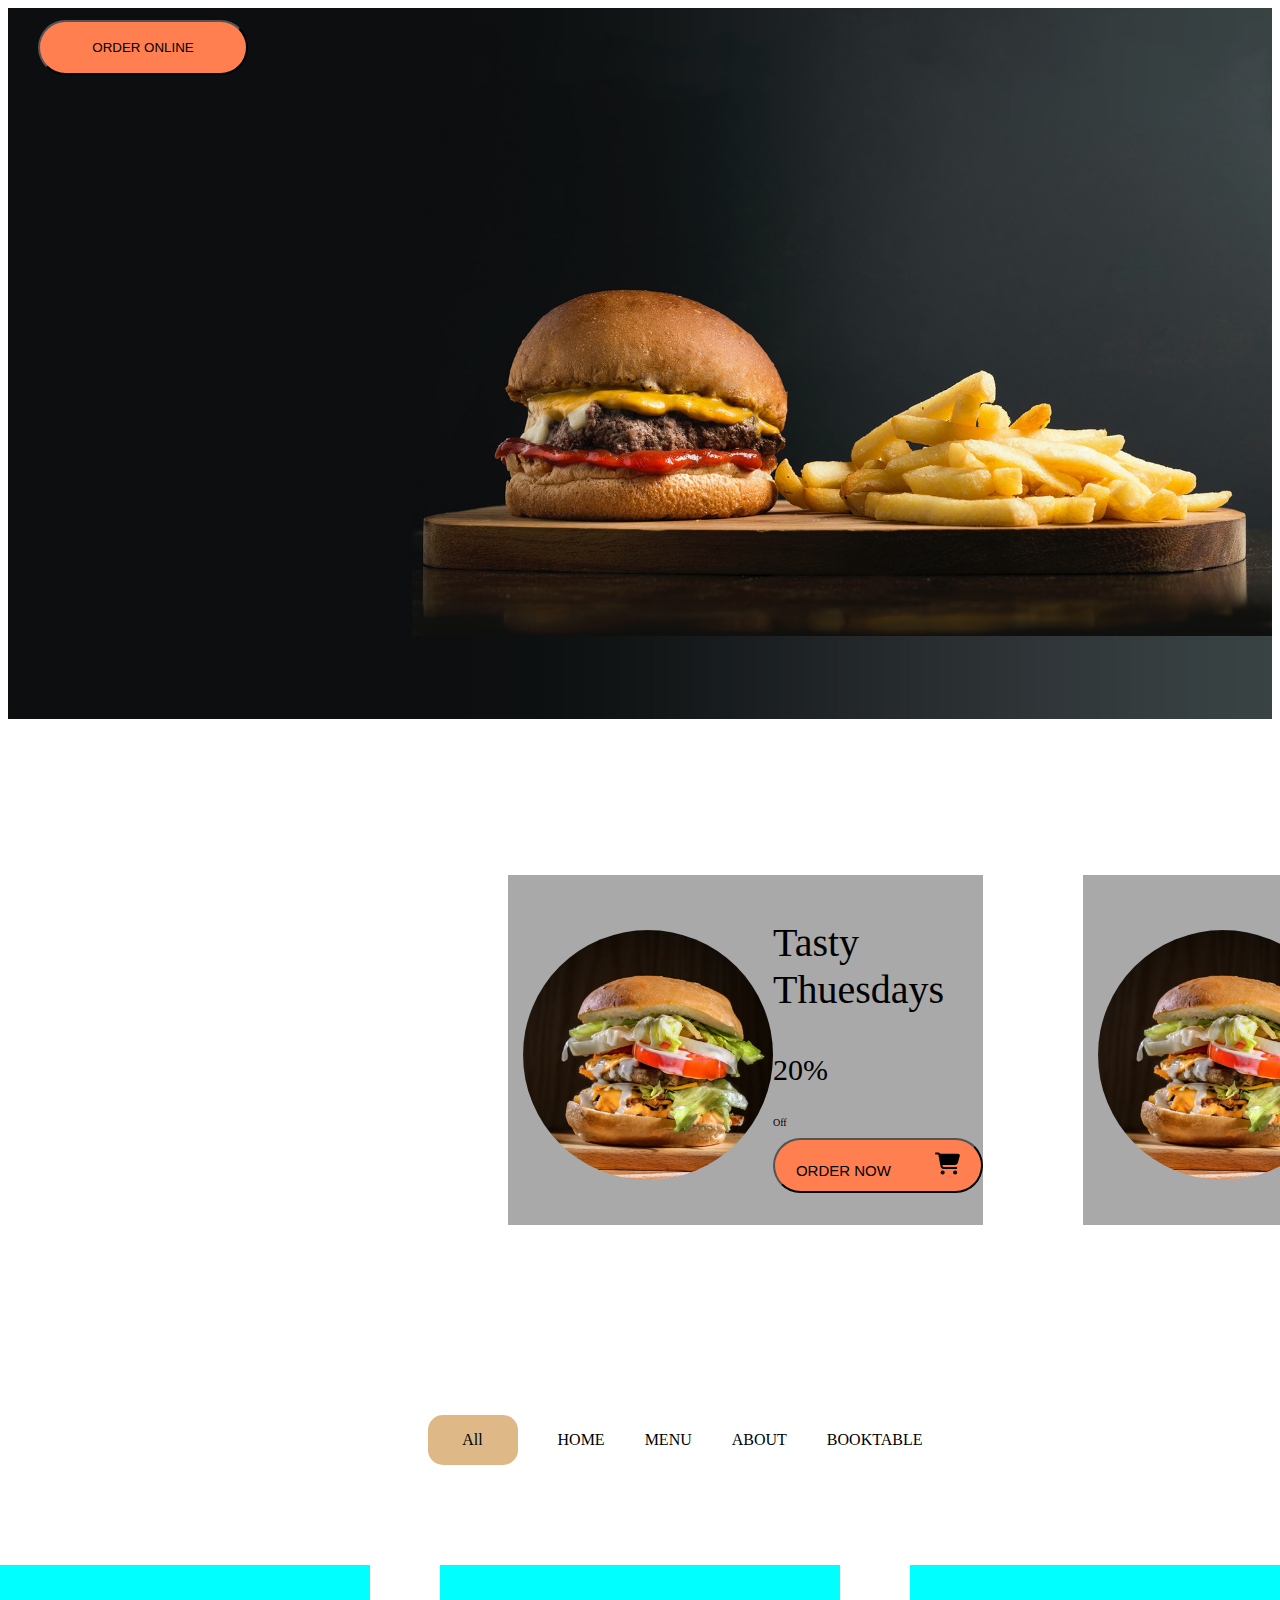
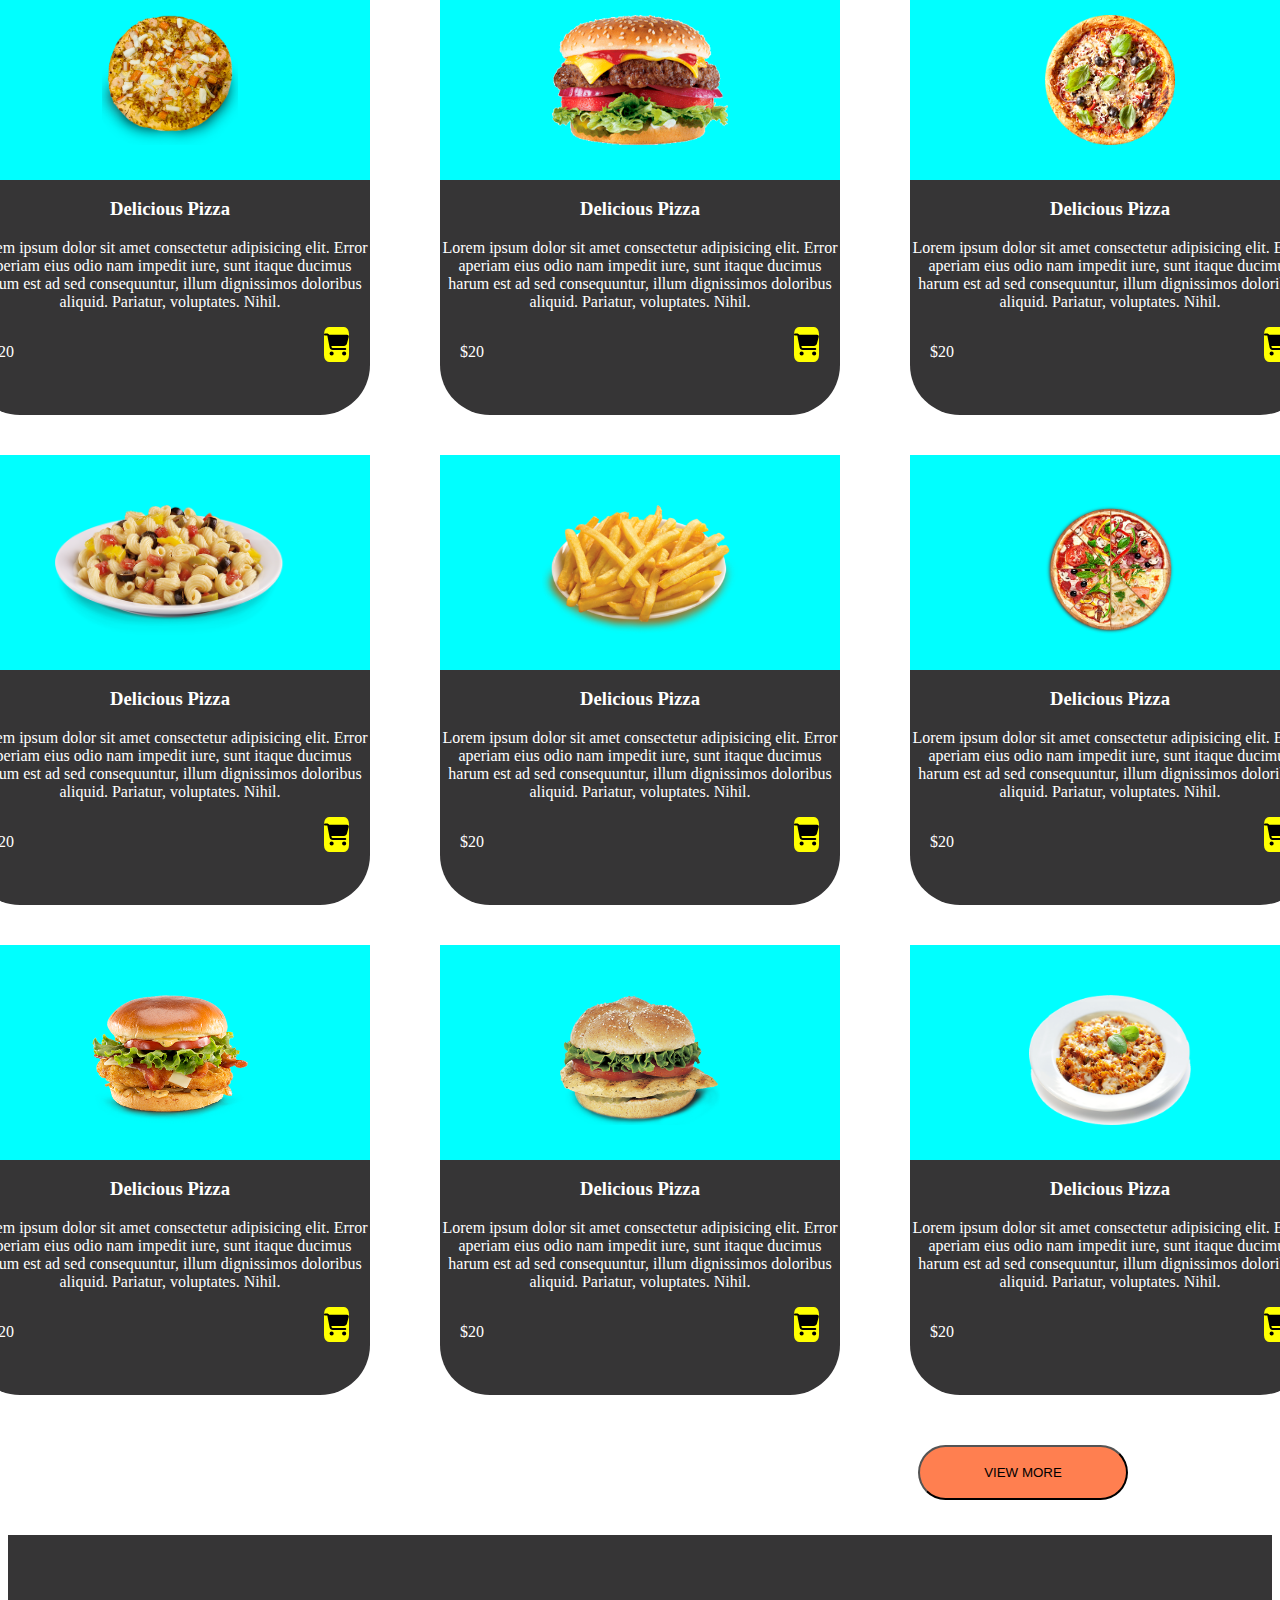
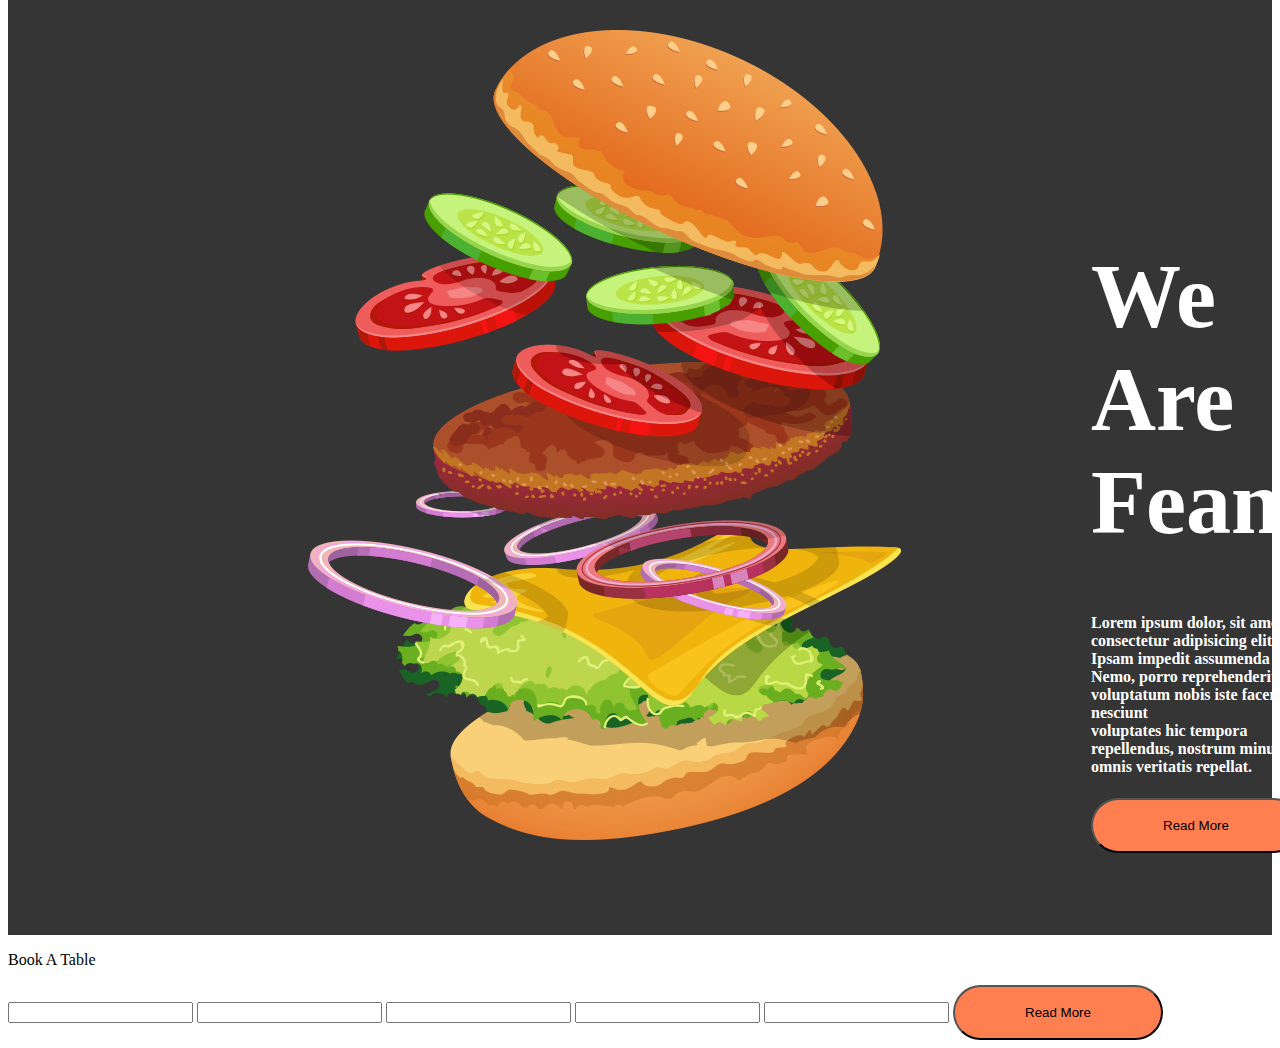
==== commit 5e889aa0: "dernier après tentatives de correction" ====
--- a/HTML/index.html
+++ b/HTML/index.html
@@ -9,7 +9,7 @@
 </head>
 <body>
 <header>
-    <div><img src="RESSOURCES/hero-bg.jpg" alt="" style="width: 100%;"></div>
+    <div><img src="../RESSOURCES/hero-bg.jpg" alt="" style="width: 100%;"></div>
     <nav  style="display: flex; flex-direction: row; margin-top: -1120px; color: white">
         <p style="margin-left: 30px;">FEANE</p>
         <!-- <div style=" margin-left: -910px; margin: 30px;">FEANE</div> -->
@@ -20,9 +20,9 @@
            <ul>BOOKTABLE</ul>
         </div>
         <div style="display: flex; flex-direction: row; justify-content: center; margin: 30px; margin-top: 15px; margin-left: 100px;">
-            <img src="RESSOURCES/Icons/user-solid.svg" alt="" style="color: black; width: 25px; height: 25px;" >
-            <img src="RESSOURCES/Icons/cart-shopping-solid.svg" alt="" style="color: black; width: 25px; height: 25px;">
-            <img src="RESSOURCES/Icons/magnifying-glass-solid.svg" alt="" style="background-color: aliceblue; width: 25px; height: 25px;">
+            <img src=".../RESSOURCES/Icons/user-solid.svg" alt="" style="color: black; width: 25px; height: 15px;" >
+            <img src=".../RESSOURCES/Icons/cart-shopping-solid.svg" alt="">
+            <img src=".../RESSOURCES/Icons/magnifying-glass-solid.svg" alt="" style="background-color: aliceblue;">
             <button style="height: 55px; width: 210px; border-radius: 35px; background-color: coral; margin-left: 30px;">ORDER ONLINE</button>
         </div>
     </nav>
@@ -36,7 +36,7 @@
 <div style="height: 100px; width: 50px; margin-top: 800px; flex-direction: row; display: flex; margin-left: 500px;"> 
 
     <div style="height: 350px; width: 840px; background-color: darkgray; display: flex; flex-direction: row;"> 
-       <img src="RESSOURCES/o1.jpg" alt="" style="height: 250px; margin-top: 55px; border-radius: 160px; margin-left: 15px;">
+       <img src="../RESSOURCES/o1.jpg" alt="" style="height: 250px; margin-top: 55px; border-radius: 160px; margin-left: 15px;">
        <div style="margin-top: 4px;">
            <p style="font-size: 40px;">Tasty Thuesdays</p>
            <p style="font-size: 30px;">20%</p> <p style="font-size: 10px;">Off</p>
@@ -45,7 +45,7 @@
     </div>
 
     <div style="height: 350px; width: 840px; background-color: darkgray; display: flex; flex-direction: row; margin-left: 100px;"> 
-        <img src="RESSOURCES/o1.jpg" alt="" style="height: 250px; margin-top: 55px; border-radius: 160px; margin-left: 15px;">
+        <img src="../RESSOURCES/o1.jpg" alt="" style="height: 250px; margin-top: 55px; border-radius: 160px; margin-left: 15px;">
         <div style="margin-top: 4px;">
             <p style="font-size: 40px;">Tasty Thuesdays</p>
             <p style="font-size: 30px;">20%</p> <p style="font-size: 10px;">Off</p>
@@ -66,7 +66,7 @@
    
    <div style="height: 450px; width: 400px; background-color: rgb(54, 53, 54); border-radius: 50px;">
          <div style="height: 215px; width: 400px; background-color: aqua; border-radius: 5Opx;">
-            <img src="RESSOURCES/f1.png" alt="" style="border-radius: 25px; height: 130px; margin-top: 50px;">
+            <img src="../RESSOURCES/f1.png" alt="" style="border-radius: 25px; height: 130px; margin-top: 50px;">
          </div>
         <p>
             <h3>Delicious Pizza</h3>
@@ -74,12 +74,12 @@
         </p>
         <div style="display: flex; flex-direction: row; ">
             <p style="margin-left: 20px;">$20</p>
-            <img src="RESSOURCES/Icons/cart-shopping-solid.svg" alt="" style="height: 35px; width: 25px; margin-left: 310px; background-color: yellow; border-radius: 20%; ">
+            <img src="../RESSOURCES/Icons/cart-shopping-solid.svg" alt="" style="height: 35px; width: 25px; margin-left: 310px; background-color: yellow; border-radius: 20%; ">
         </div>
    </div>
    <div style="height: 450px; width: 400px; background-color: rgb(54, 53, 54); border-radius: 50px; margin-left: 70px;">
     <div style="height: 215px; width: 400px; background-color: aqua; border-radius: 5Opx;">
-       <img src="RESSOURCES/f2.png" alt="" style="border-radius: 25px; height: 130px; margin-top: 50px;">
+       <img src="../RESSOURCES/f2.png" alt="" style="border-radius: 25px; height: 130px; margin-top: 50px;">
     </div>
    <p>
        <h3>Delicious Pizza</h3>
@@ -92,7 +92,7 @@
 </div>
 <div style="height: 450px; width: 400px; background-color: rgb(54, 53, 54); border-radius: 50px; margin-left: 70px;">
     <div style="height: 215px; width: 400px; background-color: aqua; border-radius: 5Opx;">
-       <img src="RESSOURCES/f3.png" alt="" style="border-radius: 25px; height: 130px; margin-top: 50px;">
+       <img src="../RESSOURCES/f3.png" alt="" style="border-radius: 25px; height: 130px; margin-top: 50px;">
     </div>
    <p>
        <h3>Delicious Pizza</h3>
@@ -100,7 +100,7 @@
    </p>
    <div style="display: flex; flex-direction: row; ">
        <p style="margin-left: 20px;">$20</p>
-       <img src="RESSOURCES/Icons/cart-shopping-solid.svg" alt="" style="height: 35px; width: 25px; margin-left: 310px; background-color: yellow; border-radius: 20%; ">
+       <img src="../RESSOURCES/Icons/cart-shopping-solid.svg" alt="" style="height: 35px; width: 25px; margin-left: 310px; background-color: yellow; border-radius: 20%; ">
    </div>
 </div>
 
@@ -121,7 +121,7 @@
     
     <div style="height: 450px; width: 400px; background-color: rgb(54, 53, 54); border-radius: 50px;">
           <div style="height: 215px; width: 400px; background-color: aqua; border-radius: 5Opx;">
-             <img src="RESSOURCES/f4.png" alt="" style="border-radius: 25px; height: 130px; margin-top: 50px;">
+             <img src="../RESSOURCES/f4.png" alt="" style="border-radius: 25px; height: 130px; margin-top: 50px;">
           </div>
          <p>
              <h3>Delicious Pizza</h3>
@@ -129,33 +129,33 @@
          </p>
          <div style="display: flex; flex-direction: row; ">
              <p style="margin-left: 20px;">$20</p>
-             <img src="RESSOURCES/Icons/cart-shopping-solid.svg" alt="" style="height: 35px; width: 25px; margin-left: 310px; background-color: yellow; border-radius: 20%; ">
+             <img src="../RESSOURCES/Icons/cart-shopping-solid.svg" alt="" style="height: 35px; width: 25px; margin-left: 310px; background-color: yellow; border-radius: 20%; ">
          </div>
     </div>
     <div style="height: 450px; width: 400px; background-color: rgb(54, 53, 54); border-radius: 50px; margin-left: 70px;">
      <div style="height: 215px; width: 400px; background-color: aqua; border-radius: 5Opx;">
-        <img src="RESSOURCES/f5.png" alt="" style="border-radius: 25px; height: 130px; margin-top: 50px;">
-     </div>
-    <p>
-        <h3>Delicious Pizza</h3>
-        Lorem ipsum dolor sit amet consectetur adipisicing elit. Error aperiam eius odio nam impedit iure, sunt itaque ducimus harum est ad sed consequuntur, illum dignissimos doloribus aliquid. Pariatur, voluptates. Nihil.
-    </p>
-    <div style="display: flex; flex-direction: row; ">
-        <p style="margin-left: 20px;">$20</p>
-        <img src="RESSOURCES/Icons/cart-shopping-solid.svg" alt="" style="height: 35px; width: 25px; margin-left: 310px; background-color: yellow; border-radius: 20%; ">
+        <img src="../RESSOURCES/f5.png" alt="" style="border-radius: 25px; height: 130px; margin-top: 50px;">
+     </div>
+    <p>
+        <h3>Delicious Pizza</h3>
+        Lorem ipsum dolor sit amet consectetur adipisicing elit. Error aperiam eius odio nam impedit iure, sunt itaque ducimus harum est ad sed consequuntur, illum dignissimos doloribus aliquid. Pariatur, voluptates. Nihil.
+    </p>
+    <div style="display: flex; flex-direction: row; ">
+        <p style="margin-left: 20px;">$20</p>
+        <img src="../RESSOURCES/Icons/cart-shopping-solid.svg" alt="" style="height: 35px; width: 25px; margin-left: 310px; background-color: yellow; border-radius: 20%; ">
     </div>
  </div>
  <div style="height: 450px; width: 400px; background-color: rgb(54, 53, 54); border-radius: 50px; margin-left: 70px;">
      <div style="height: 215px; width: 400px; background-color: aqua; border-radius: 5Opx;">
-        <img src="RESSOURCES/f6.png" alt="" style="border-radius: 25px; height: 130px; margin-top: 50px;">
-     </div>
-    <p>
-        <h3>Delicious Pizza</h3>
-        Lorem ipsum dolor sit amet consectetur adipisicing elit. Error aperiam eius odio nam impedit iure, sunt itaque ducimus harum est ad sed consequuntur, illum dignissimos doloribus aliquid. Pariatur, voluptates. Nihil.
-    </p>
-    <div style="display: flex; flex-direction: row; ">
-        <p style="margin-left: 20px;">$20</p>
-        <img src="RESSOURCES/Icons/cart-shopping-solid.svg" alt="" style="height: 35px; width: 25px; margin-left: 310px; background-color: yellow; border-radius: 20%; ">
+        <img src="../RESSOURCES/f6.png" alt="" style="border-radius: 25px; height: 130px; margin-top: 50px;">
+     </div>
+    <p>
+        <h3>Delicious Pizza</h3>
+        Lorem ipsum dolor sit amet consectetur adipisicing elit. Error aperiam eius odio nam impedit iure, sunt itaque ducimus harum est ad sed consequuntur, illum dignissimos doloribus aliquid. Pariatur, voluptates. Nihil.
+    </p>
+    <div style="display: flex; flex-direction: row; ">
+        <p style="margin-left: 20px;">$20</p>
+        <img src="../RESSOURCES/Icons/cart-shopping-solid.svg" alt="" style="height: 35px; width: 25px; margin-left: 310px; background-color: yellow; border-radius: 20%; ">
     </div>
  </div>
  
@@ -176,7 +176,7 @@
     
     <div style="height: 450px; width: 400px; background-color: rgb(54, 53, 54); border-radius: 50px;">
           <div style="height: 215px; width: 400px; background-color: aqua; border-radius: 5Opx;">
-             <img src="RESSOURCES/f7.png" alt="" style="border-radius: 25px; height: 130px; margin-top: 50px;">
+             <img src="../RESSOURCES/f7.png" alt="" style="border-radius: 25px; height: 130px; margin-top: 50px;">
           </div>
          <p>
              <h3>Delicious Pizza</h3>
@@ -184,33 +184,33 @@
          </p>
          <div style="display: flex; flex-direction: row; ">
              <p style="margin-left: 20px;">$20</p>
-             <img src="RESSOURCES/Icons/cart-shopping-solid.svg" alt="" style="height: 35px; width: 25px; margin-left: 310px; background-color: yellow; border-radius: 20%; ">
+             <img src="../RESSOURCES/Icons/cart-shopping-solid.svg" alt="" style="height: 35px; width: 25px; margin-left: 310px; background-color: yellow; border-radius: 20%; ">
          </div>
     </div>
     <div style="height: 450px; width: 400px; background-color: rgb(54, 53, 54); border-radius: 50px; margin-left: 70px;">
      <div style="height: 215px; width: 400px; background-color: aqua; border-radius: 5Opx;">
-        <img src="RESSOURCES/f8.png" alt="" style="border-radius: 25px; height: 130px; margin-top: 50px;">
-     </div>
-    <p>
-        <h3>Delicious Pizza</h3>
-        Lorem ipsum dolor sit amet consectetur adipisicing elit. Error aperiam eius odio nam impedit iure, sunt itaque ducimus harum est ad sed consequuntur, illum dignissimos doloribus aliquid. Pariatur, voluptates. Nihil.
-    </p>
-    <div style="display: flex; flex-direction: row; ">
-        <p style="margin-left: 20px;">$20</p>
-        <img src="RESSOURCES/Icons/cart-shopping-solid.svg" alt="" style="height: 35px; width: 25px; margin-left: 310px; background-color: yellow; border-radius: 20%; ">
+        <img src="../RESSOURCES/f8.png" alt="" style="border-radius: 25px; height: 130px; margin-top: 50px;">
+     </div>
+    <p>
+        <h3>Delicious Pizza</h3>
+        Lorem ipsum dolor sit amet consectetur adipisicing elit. Error aperiam eius odio nam impedit iure, sunt itaque ducimus harum est ad sed consequuntur, illum dignissimos doloribus aliquid. Pariatur, voluptates. Nihil.
+    </p>
+    <div style="display: flex; flex-direction: row; ">
+        <p style="margin-left: 20px;">$20</p>
+        <img src="../RESSOURCES/Icons/cart-shopping-solid.svg" alt="" style="height: 35px; width: 25px; margin-left: 310px; background-color: yellow; border-radius: 20%; ">
     </div>
  </div>
  <div style="height: 450px; width: 400px; background-color: rgb(54, 53, 54); border-radius: 50px; margin-left: 70px;">
      <div style="height: 215px; width: 400px; background-color: aqua; border-radius: 5Opx;">
-        <img src="RESSOURCES/f9.png" alt="" style="border-radius: 25px; height: 130px; margin-top: 50px;">
-     </div>
-    <p>
-        <h3>Delicious Pizza</h3>
-        Lorem ipsum dolor sit amet consectetur adipisicing elit. Error aperiam eius odio nam impedit iure, sunt itaque ducimus harum est ad sed consequuntur, illum dignissimos doloribus aliquid. Pariatur, voluptates. Nihil.
-    </p>
-    <div style="display: flex; flex-direction: row; ">
-        <p style="margin-left: 20px;">$20</p>
-        <img src="RESSOURCES/Icons/cart-shopping-solid.svg" alt="" style="height: 35px; width: 25px; margin-left: 310px; background-color: yellow; border-radius: 20%; ">
+        <img src="../RESSOURCES/f9.png" alt="" style="border-radius: 25px; height: 130px; margin-top: 50px;">
+     </div>
+    <p>
+        <h3>Delicious Pizza</h3>
+        Lorem ipsum dolor sit amet consectetur adipisicing elit. Error aperiam eius odio nam impedit iure, sunt itaque ducimus harum est ad sed consequuntur, illum dignissimos doloribus aliquid. Pariatur, voluptates. Nihil.
+    </p>
+    <div style="display: flex; flex-direction: row; ">
+        <p style="margin-left: 20px;">$20</p>
+        <img src="../RESSOURCES/Icons/cart-shopping-solid.svg" alt="" style="height: 35px; width: 25px; margin-left: 310px; background-color: yellow; border-radius: 20%; ">
     </div>
  </div>
  
@@ -220,7 +220,7 @@
 
  <div style="height: 1000px; background-color:rgb(54, 53, 54); margin-top: 35px; display: flex; flex-direction: row;">
      <div>
-         <img src="RESSOURCES/about-img.png" alt="" style="margin-top: 95px; margin-left: 300px;">
+         <img src="../RESSOURCES/about-img.png" alt="" style="margin-top: 95px; margin-left: 300px;">
      </div>
      <div style="margin-top: 31Px; margin-left: 190px; margin-top: 250px; color: white; size: 100px;">
         <h1 style="font-size: 90px;">We Are Feane</h1>
